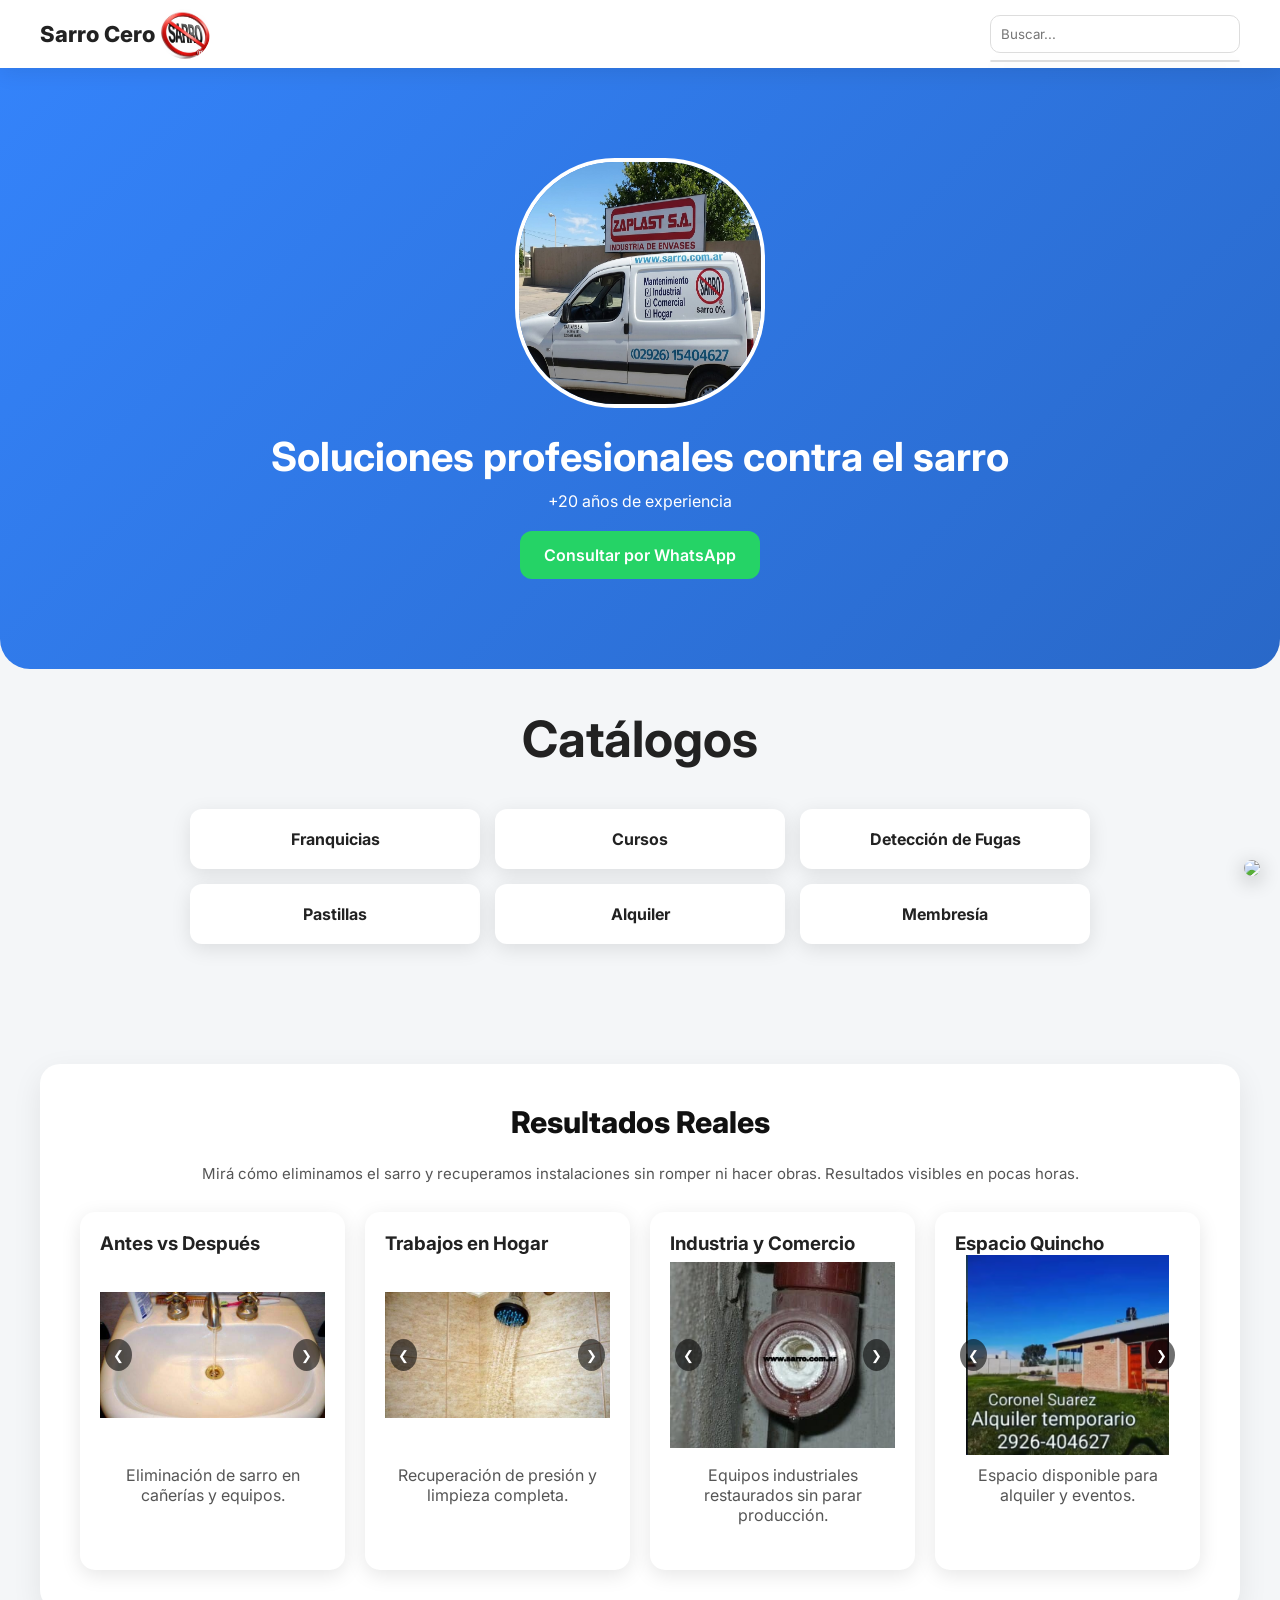
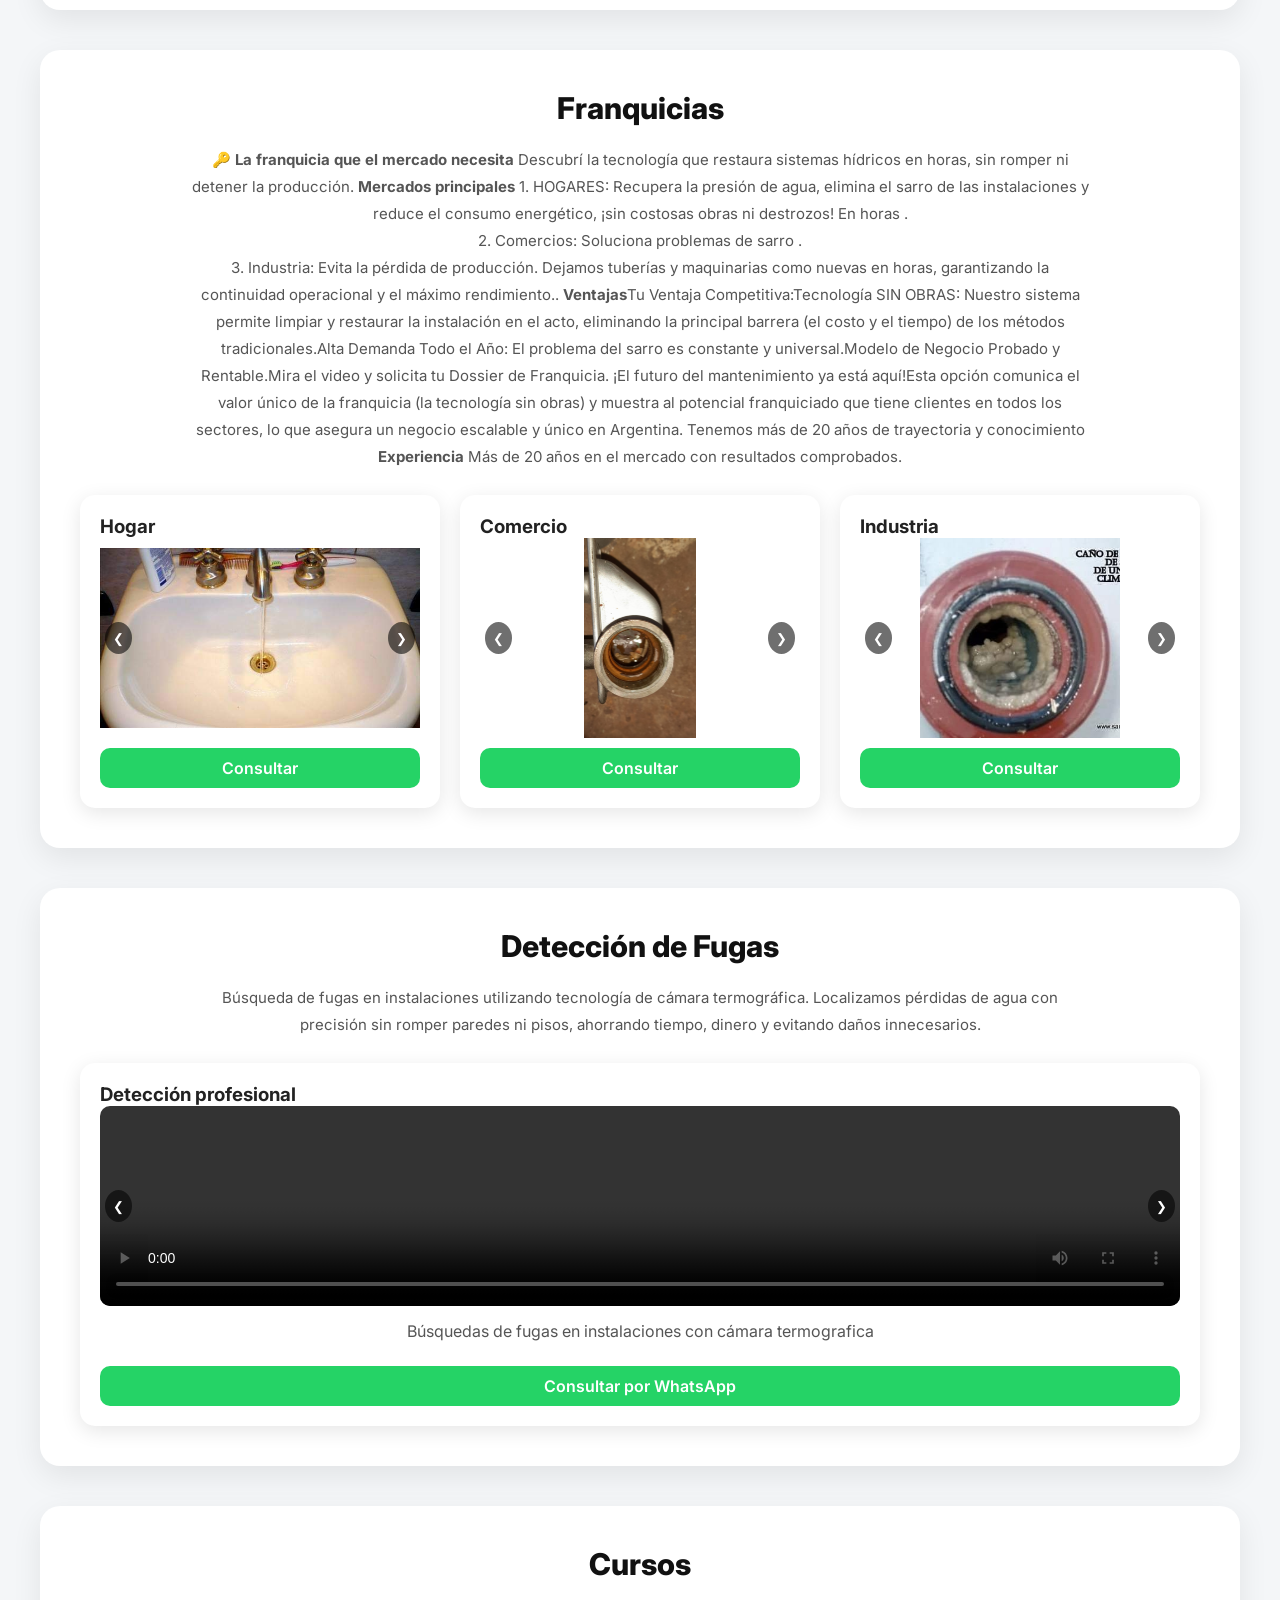
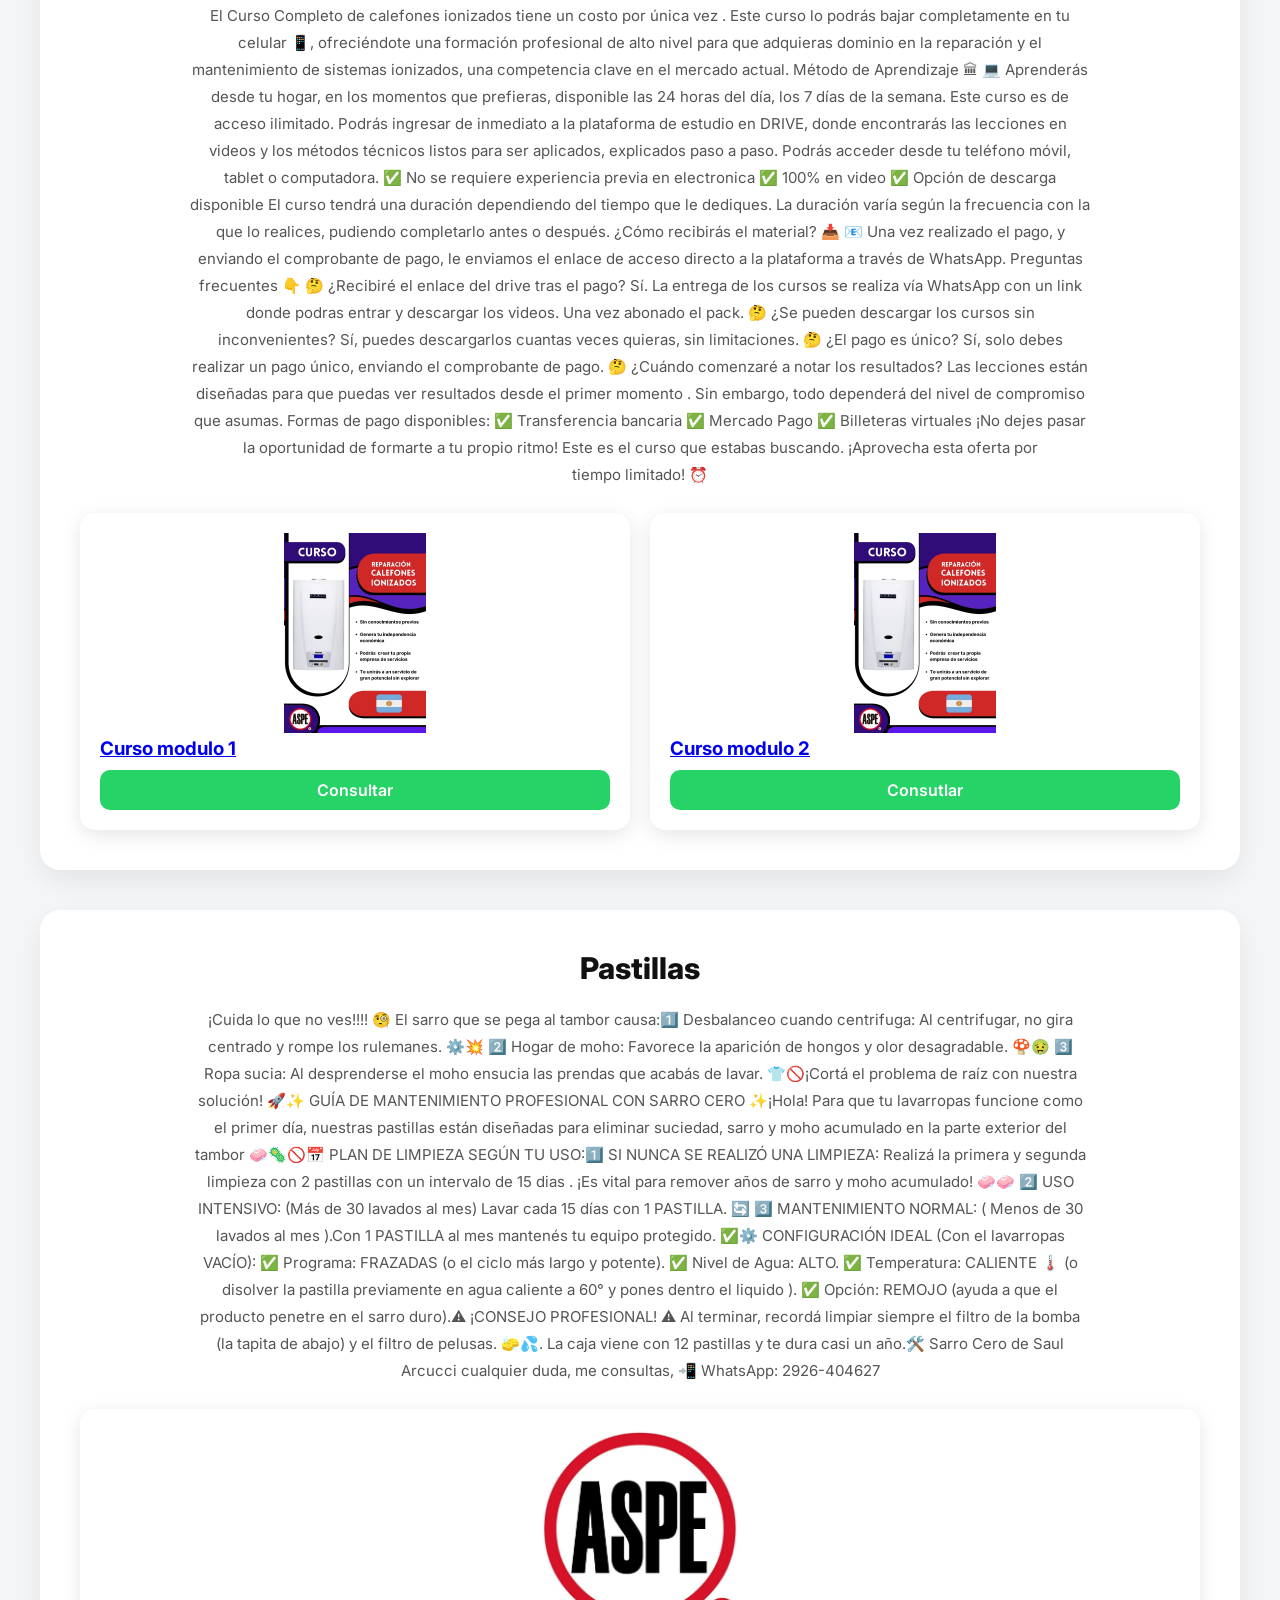
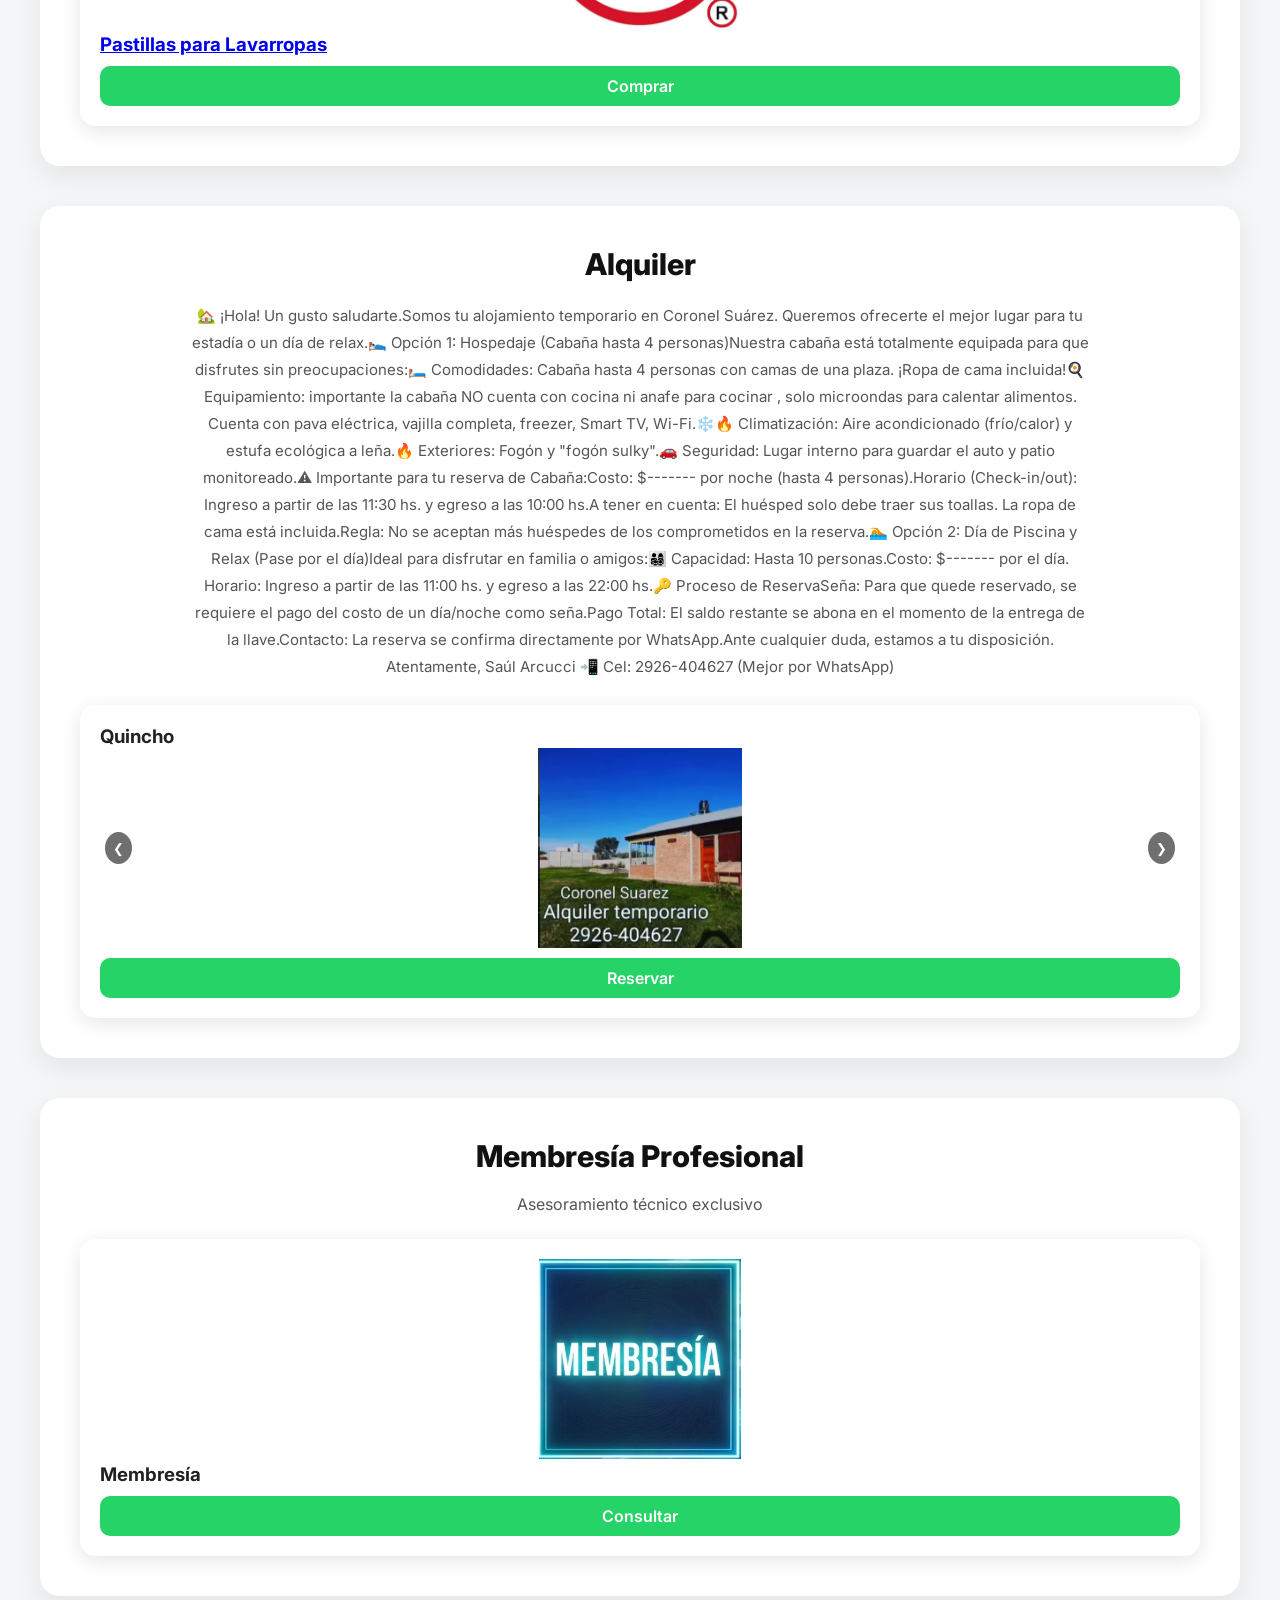
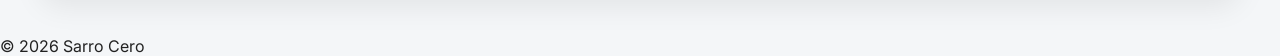
==== index.html @ bcf2b2e7 "Update index.html" ====
<!DOCTYPE html>
<html lang="es">
<head>
    <link rel="icon" href="saul.png">
<meta charset="UTF-8">
<meta name="viewport" content="width=device-width, initial-scale=1.0">

<title>Sarro Cero | Eliminación de Sarro, Franquicias y Soluciones Profesionales</title>

<meta name="description" content="Eliminación de sarro en agua, sarro cero, sarro 0%, servicios profesionales, cursos, franquicias y productos. Más de 20 años de experiencia en soluciones contra sarro en Argentina.">
<meta name="keywords" content="sarro, eliminar sarro, agua dura, antisarro, tratamiento de agua, franquicia sarro, cursos sarro, Sarro Cero Argentina">
<meta name="author" content="Sarro Cero">

<!-- SEO LOCAL -->
<meta name="geo.region" content="AR">
<meta name="geo.placename" content="Argentina">

<!-- Open Graph (REDES) -->
<meta property="og:title" content="Sarro Cero - Soluciones contra el sarro">
<meta property="og:description" content="Servicios, productos y franquicias para eliminar el sarro de forma profesional.">
<meta property="og:image" content="logo.png">
<meta property="og:type" content="website">

<!-- Twitter -->
<meta name="twitter:card" content="summary_large_image">

<link rel="icon" href="logo.png">

<link href="https://fonts.googleapis.com/css2?family=Inter:wght@300;400;600;700;800&display=swap" rel="stylesheet">

<!-- SCHEMA (MUY IMPORTANTE) -->
<script type="application/ld+json">
{
"@context": "https://schema.org",
"@type": "LocalBusiness",
"name": "Sarro Cero",
"image": "logo.png",
"description": "Soluciones profesionales contra el sarro, servicios, productos y franquicias.",
"address": {
"@type": "PostalAddress",
"addressCountry": "AR"
},
"telephone": "+5492926404627"
}
</script>
<style>
*{box-sizing:border-box;margin:0;padding:0;font-family:'Inter',sans-serif;scroll-behavior:smooth;}
body{background:#f4f6f8;color:#222;}
html{scroll-padding-top:90px;}

/* HEADER */
.header{
background:#fff;
padding:15px 40px;
display:flex;
justify-content:space-between;
align-items:center;
box-shadow:0 5px 20px rgba(0,0,0,0.08);
position:sticky;
top:0;
z-index:1000;
}
.logo{font-size:22px;font-weight:800;}
.search-box input{
padding:10px;
border-radius:10px;
border:1px solid #ddd;
width:250px;
}
.sugerencias{
position:absolute;
top:45px;
left:0;
width:100%;
background:#fff;
border:1px solid #ddd;
border-radius:10px;
box-shadow:0 5px 20px rgba(0,0,0,0.1);
z-index:1000;
}

.sugerencias div{
padding:10px;
cursor:pointer;
border-bottom:1px solid #eee;
}

.sugerencias div:hover{
background:#f4f6f8;
}

/* HERO */
.hero{
background:linear-gradient(135deg,#3483fa,#2968c8);
padding:90px 20px;
text-align:center;
color:#fff;
border-radius:0 0 30px 30px;
}
.hero h1{font-size:40px;margin-bottom:10px;}
.cta{
margin-top:20px;
display:inline-block;
background:#25D366;
padding:14px 24px;
border-radius:12px;
color:#fff;
text-decoration:none;
font-weight:600;
transition:.3s;
}
.cta:hover{transform:scale(1.05);}

/* CATALOGOS */
.catalogos-home{
padding:40px;
text-align:center;
margin-bottom:80px;
}

.catalogos-grid{
display:grid;
grid-template-columns:repeat(3, 1fr);
gap:15px;
max-width:900px;
margin:auto;
} 

@media(max-width:768px){

.ejemplos-grid{
    grid-template-columns:1fr;
}

.catalogos-grid{
    grid-template-columns:repeat(3, 1fr); /* 🔥 SIEMPRE 3 */
    gap:8px;
    padding:10px;
}

.catalogo-card{
    padding:10px;
}

.catalogo-titulo{
    font-size:12px;
}

.hero h1{
    font-size:28px;
}

.search-box input{
    width:150px;
}
}

.catalogo{
    font-size:50px;
    font-weight:bold;
    margin-bottom: 40px;;
}
.catalogo-card{
position:relative;
background:#fff;
padding:20px;
border-radius:12px;
min-width:220px;
box-shadow:0 5px 20px rgba(0,0,0,0.1);
}
.catalogo-card{
cursor:pointer;
transition:.3s;
}



.catalogo-titulo{font-weight:700;}

.subcatalogo{
position:absolute;
top:100%;
left:0;
width:100%;
background:#fff;
border-radius:10px;
box-shadow:0 10px 30px rgba(0,0,0,0.2);
display:none;
flex-direction:column;
z-index:9999;
}

.catalogo-card:hover .subcatalogo{
opacity:1;
visibility:visible;
}


.subcatalogo a{
padding:10px;
text-decoration:none;
color:#333;
border-bottom:1px solid #eee;
}
.subcatalogo a:hover{background:#f4f6f8;}

/* SECCIONES */
.section{
max-width:1200px;
margin:40px auto;
padding:40px;
background:#fff;
border-radius:20px;
box-shadow:0 10px 30px rgba(0,0,0,0.08);
}

.section h2{text-align:center;margin-bottom:10px;}
.section p{text-align:center;margin-bottom:25px;color:#555;}

.grid{
display:grid;
grid-template-columns:repeat(auto-fit,minmax(250px,1fr));
gap:20px;
}

/* CARD */
.card{
background:#fff;
padding:20px;
border-radius:15px;
box-shadow:0 5px 20px rgba(0,0,0,0.1);
transition:.3s;
}
.card:hover{
transform:translateY(-8px);
box-shadow:0 20px 40px rgba(0,0,0,0.15);
}
.card img{
width:100%;
height:200px;
object-fit:contain;
}
.section h2{
    text-align:center;
    margin-bottom:20px;
    font-size:30px;
    font-weight:800;
    color:#111;
}
.description{
    font-size:15px;
    line-height:1.8;
    color:#444;
    text-align:justify;
    max-width:900px;
    margin:0 auto 25px auto;
}
.btn, .btn-whatsapp{
display:block;
margin-top:10px;
background:#25D366;
color:#fff;
text-align:center;
padding:10px;
border-radius:10px;
text-decoration:none;
font-weight:600;
transition:.3s;
}

.btn:hover, .btn-whatsapp:hover{
transform:scale(1.05);
background:#1ebe5d;
}

/* CARRUSEL */
.carousel-container{
    overflow: hidden;
    width: 100%;
}

.carousel{
    display: flex;
    transition: transform 0.4s ease;
}

.carousel img,
.carousel video{
    width: 100%;
    flex: 0 0 100%;
}


.card{
overflow:hidden; 
width:100%;

}

.carousel-box{position:relative;}

.arrow{
    position:absolute;
    top:50%;
    transform:translateY(-50%);
    background:#00000090;
    color:#fff;
    border:none;
    padding:8px;
    border-radius:50%;
    cursor:pointer;
    z-index:10; 
}

.left{left:5px;}
.right{right:5px;}

/* EJEMPLOS */
.ejemplos-grid{
display:grid;
grid-template-columns:1fr 1fr;
gap:30px;
}

/* FLOAT */
.float{
position:fixed;
bottom:20px;
right:20px;
z-index:999;
}
.float img{
width:60px;
border-radius:50%;
box-shadow:0 5px 20px rgba(0,0,0,.3);
}

/* RESPONSIVE */
@media(max-width:768px){
.ejemplos-grid{grid-template-columns:1fr;}
.catalogos-grid{flex-direction:column;align-items:center;}
.hero h1{font-size:28px;}
.search-box input{width:150px;}
}
.carousel video{
min-width:100%;
height:200px;
object-fit:cover;
border-radius:10px;
}
</style>
</head>

<body>

<header class="header">
<div class="logo">Sarro Cero</div>
<img src="saul.png" alt="logo principal" style="width:50px;height:50px;border-radius:50%; position:absolute; margin-left:120px;">
<div class="search-box" style="position:relative;">
<input type="text" placeholder="Buscar..." onkeyup="buscar(); sugerencias()" id="buscador">
<div id="sugerencias" class="sugerencias"></div>
</div>
</header>

<section class="hero">
    <img src="fotologo.jpeg" alt="Sarro Cero Logo" style="width:250px;
    height:250px; margin-bottom:20px; border-radius:40%;border:4px solid #fff;">
<h1>Soluciones profesionales contra el sarro</h1>
<p>+20 años de experiencia</p>
<a class="cta" href="https://wa.me/5492926404627">Consultar por WhatsApp</a>
</section>

<!-- CATALOGOS -->
<section class="catalogos-home">
<h2 class="catalogo">Catálogos</h2>

<div class="catalogos-grid">

<div class="catalogo-card">
<div class="catalogo-titulo">Franquicias</div>
<div class="subcatalogo">
<a href="#franquicia">Hogar</a>
<a href="#franquicia">Comercio</a>
<a href="#franquicia">Industria</a>
</div>
</div>

<div class="catalogo-card">
<div class="catalogo-titulo">Cursos</div>
<div class="subcatalogo">
<a href="#cursos">Nivel 1</a>
<a href="#cursos">Nivel 2</a>
</div>
</div>

<div class="catalogo-card">
<div class="catalogo-titulo">Detección de Fugas</div>
<div class="subcatalogo">
<a href="#deteccion">Detección</a>
</div>
</div>

<div class="catalogo-card">
<div class="catalogo-titulo">Pastillas</div>
<div class="subcatalogo">
<a href="#pastillas">Pastilla para lavarropa</a>
</div>
</div>

<div class="catalogo-card">
<div class="catalogo-titulo">Alquiler</div>
<div class="subcatalogo">
<a href="#alquiler">Quincho</a>
</div>
</div>

<div class="catalogo-card">
<div class="catalogo-titulo">Membresía</div>
<div class="subcatalogo">
<a href="#membresia">Membresía</a>
</div>
</div>

</div>
</section>

<!-- EJEMPLOS -->
<!-- EJEMPLOS -->
<section class="section">
<h2>Resultados Reales</h2>
<p class="description">
Mirá cómo eliminamos el sarro y recuperamos instalaciones sin romper ni hacer obras.
Resultados visibles en pocas horas.
</p>

<div class="grid">

<!-- ANTES Y DESPUES -->
<div class="card">
<h3>Antes vs Después</h3>

<div class="carousel-box">
<button class="arrow left" onclick="move('ej1',-1)">❮</button>

<div class="carousel-container">
<div class="carousel" id="ej1">

<img src="franquicia1.jpeg">
<img src="franquicia2.jpeg">
<img src="franquicia3.jpeg">

</div>
</div>

<button class="arrow right" onclick="move('ej1',1)">❯</button>
</div>

<p style="margin-top:10px; text-align:center;">
Eliminación de sarro en cañerías y equipos.
</p>
</div>

<!-- TRABAJOS EN HOGAR -->
<div class="card">
<h3>Trabajos en Hogar</h3>

<div class="carousel-box">
<button class="arrow left" onclick="move('ej2',-1)">❮</button>

<div class="carousel-container">
<div class="carousel" id="ej2">

<img src="franquicia4.jpeg">
<img src="franquicia5.jpeg">
<img src="franquicia6.jpeg">

</div>
</div>

<button class="arrow right" onclick="move('ej2',1)">❯</button>
</div>

<p style="margin-top:10px; text-align:center;">
Recuperación de presión y limpieza completa.
</p>
</div>

<!-- INDUSTRIA / COMERCIO -->
<div class="card">
<h3>Industria y Comercio</h3>

<div class="carousel-box">
<button class="arrow left" onclick="move('ej3',-1)">❮</button>

<div class="carousel-container">
<div class="carousel" id="ej3">

<img src="franquiciai3.jpeg">
<img src="franquiciai5.jpeg">
<img src="franquiciai7.jpeg">

</div>
</div>

<button class="arrow right" onclick="move('ej3',1)">❯</button>
</div>

<p style="margin-top:10px; text-align:center;">
Equipos industriales restaurados sin parar producción.
</p>
</div>

<!-- QUINCHO -->
<div class="card">
<h3>Espacio Quincho</h3>

<div class="carousel-box">
<button class="arrow left" onclick="move('ej4',-1)">❮</button>

<div class="carousel-container">
<div class="carousel" id="ej4">

<img src="quincho.png">
<img src="quincho2.jpeg">
<img src="quincho3.jpeg">
<img src="quincho4.jpeg">
<img src="quincho5.jpeg">
</div>
</div>

<button class="arrow right" onclick="move('ej4',1)">❯</button>
</div>

<p style="margin-top:10px; text-align:center;">
Espacio disponible para alquiler y eventos.
</p>
</div>

</div>
</section>


<!-- FRANQUICIAS -->
<section id="franquicia" class="section">
<h2>Franquicias</h2>
<p class="description">

<strong>🔑 La franquicia que el mercado necesita</strong>
Descubrí la tecnología que restaura sistemas hídricos en horas, sin romper ni detener la producción.

<strong>Mercados principales</strong>
1. HOGARES: Recupera la presión de agua, elimina el sarro de las instalaciones y reduce el consumo energético, ¡sin costosas obras ni destrozos! En horas .<br>
2. Comercios: Soluciona problemas de sarro .<br>
3. Industria: Evita la pérdida de producción. Dejamos tuberías y maquinarias como nuevas en horas, garantizando la continuidad operacional y el máximo rendimiento..

<strong>Ventajas</strong>
​Tu Ventaja Competitiva:
​Tecnología SIN OBRAS: Nuestro sistema permite limpiar y restaurar la instalación en el acto, eliminando la principal barrera (el costo y el tiempo) de los métodos tradicionales.
​Alta Demanda Todo el Año: El problema del sarro es constante y universal.
​Modelo de Negocio Probado y Rentable.
​Mira el video y solicita tu Dossier de Franquicia. ¡El futuro del mantenimiento ya está aquí!
​Esta opción comunica el valor único de la franquicia (la tecnología sin obras) y muestra al potencial franquiciado que tiene clientes en todos los sectores, lo que asegura un negocio escalable y único en Argentina. Tenemos más de 20 años de trayectoria y conocimiento

<strong>Experiencia</strong>
Más de 20 años en el mercado con resultados comprobados.

</p>
<div class="grid">

<div class="card">
<h3>Hogar</h3>
<div class="carousel-box">
<button class="arrow left" onclick="move('fh',-1)">❮</button>
<div class="carousel-container">
<div class="carousel" id="fh">
<img src="franquicia1.jpeg">
<img src="franquicia2.jpeg">
<img src="franquicia3.jpeg">
<img src="franquicia4.jpeg">
<img src="franquicia5.jpeg">
<img src="franquicia6.jpeg">
<img src="franquicia7.jpeg">
<img src="franquicia8.jpeg">
<img src="franquicia9.jpeg">
</div>
</div>
<button class="arrow right" onclick="move('fh',1)">❯</button>
</div>
<a class="btn" href="https://wa.me/5492926404627">Consultar</a>
</div>

<div class="card">
<h3>Comercio</h3>
<div class="carousel-box">
<button class="arrow left" onclick="move('fc',-1)">❮</button>
<div class="carousel-container">
<div class="carousel" id="fc">
<img src="franquiciac1.jpeg">
<img src="franquiciac2.jpeg">
<img src="franquiciac3.jpeg">
<img src="franquiciac4.jpeg">
<img src="franquiciac5.jpeg">
<img src="franquiciac6.jpeg">
<img src="franquiciac7.jpeg">
<img src="franquiciac8.jpeg">
<img src="franquiciac9.jpeg">
</div>
</div>
<button class="arrow right" onclick="move('fc',1)">❯</button>
</div>
<a class="btn" href="https://wa.me/5492926404627">Consultar</a>
</div>

<div class="card">
<h3>Industria</h3>
<div class="carousel-box">
<button class="arrow left" onclick="move('fi',-1)">❮</button>
<div class="carousel-container">
<div class="carousel" id="fi">
<img src="franquiciai1.jpeg">
<img src="franquiciai2.jpeg">
<img src="franquiciai3.jpeg">
<img src="franquiciai4.jpeg">
<img src="franquiciai5.jpeg">
<img src="franquiciai6.jpeg">
<img src="franquiciai7.jpeg">
<img src="franquiciai8.jpeg">
<img src="franquiciai9.jpeg">
<img src="franquiciai10.jpeg">
<img src="franquiciai11.jpeg">
<img src="franquiciai12.jpeg">

</div>
</div>
<button class="arrow right" onclick="move('fi',1)">❯</button>
</div>
<a class="btn" href="https://wa.me/5492926404627">Consultar</a>
</div>

</div>
</section>

<!-- DETECCION DE FUGAS -->
<section id="deteccion" class="section">
<h2>Detección de Fugas</h2>

<p class="description">
Búsqueda de fugas en instalaciones utilizando tecnología de cámara termográfica.
Localizamos pérdidas de agua con precisión sin romper paredes ni pisos, ahorrando tiempo, dinero y evitando daños innecesarios.
</p>

<div class="grid">

<div class="card">
<h3>Detección profesional</h3>

<div class="carousel-box">
<button class="arrow left" onclick="move('fd',-1)">❮</button>

<div class="carousel-container">
<div class="carousel" id="fd">

<video controls>
<source src="fuga1.mp4" type="video/mp4">
</video>

<video controls>
<source src="videodetecciondefugas.mp4" type="video/mp4">
</video>

</div>
</div>

<button class="arrow right" onclick="move('fd',1)">❯</button>
</div>

<p style="margin-top:15px; text-align:center;">
Búsquedas de fugas en instalaciones con cámara termografica
</p>

<a class="btn-whatsapp" href="https://wa.me/5492926404627" target="_blank">
Consultar por WhatsApp
</a>

</div>

</div>
</section>

<!-- CURSOS -->
<section id="cursos" class="section">
<h2>Cursos</h2>
<p class="description">
El Curso Completo de calefones ionizados tiene un costo por única vez . 
Este curso lo podrás bajar completamente en tu celular 📱, ofreciéndote una formación profesional de alto nivel para que adquieras dominio en la reparación y el mantenimiento de sistemas ionizados, una competencia clave en el mercado actual.

Método de Aprendizaje 🏛
💻 Aprenderás desde tu hogar, en los momentos que prefieras, disponible las 24 horas del día, los 7 días de la semana. Este curso es de acceso ilimitado. Podrás ingresar de inmediato a la plataforma de estudio en DRIVE, donde encontrarás las lecciones en videos y los métodos técnicos listos para ser aplicados, explicados paso a paso. Podrás acceder desde tu teléfono móvil, tablet o computadora.

✅ No se requiere experiencia previa en electronica 
✅ 100% en video
✅ Opción de descarga disponible
El curso tendrá una duración dependiendo del tiempo que le dediques. La duración varía según la frecuencia con la que lo realices, pudiendo completarlo antes o después.

¿Cómo recibirás el material? 📥
📧 Una vez realizado el pago, y enviando el comprobante de pago, le enviamos el enlace de acceso directo a la plataforma a través de WhatsApp.

Preguntas frecuentes 👇
🤔 ¿Recibiré el enlace del drive tras el pago? Sí. La entrega de los cursos se realiza vía WhatsApp con un link donde podras entrar y descargar los videos. Una vez abonado el pack. 

🤔 ¿Se pueden descargar los cursos sin inconvenientes? Sí, puedes descargarlos cuantas veces quieras, sin limitaciones.

🤔 ¿El pago es único? Sí, solo debes realizar un pago único, enviando el comprobante de pago.

🤔 ¿Cuándo comenzaré a notar los resultados? Las lecciones están diseñadas para que puedas ver resultados desde el  primer momento . Sin embargo, todo dependerá del nivel de compromiso que asumas.

Formas de pago disponibles:
✅ Transferencia bancaria
✅ Mercado Pago
✅ Billeteras virtuales

¡No dejes pasar la oportunidad de formarte a tu propio ritmo! Este es el curso que estabas buscando. ¡Aprovecha esta oferta por tiempo limitado! ⏰
</p>
<div class="grid">
<div class="card">
    <a href="curso1.html" target="_self">
  <img src="Curso.jpeg">
  <h3>Curso modulo 1</h3>
    </a>

  <a class="btn-whatsapp" href="https://wa.me/5492926404627" target="_blank">
   Consultar
  </a>
</div>
<div class="card">
    <a href="Curso2.html" target="_self">
  <img src="Curso.jpeg">
  <h3>Curso modulo 2</h3>
    </a>
  <a class="btn-whatsapp" href="https://wa.me/5492926404627" target="_blank">
    Consutlar
  </a>
</div>
</div>
</section>

<!-- PRODUCTOS -->
 
<section id="pastillas" class="section">
    
<h2>Pastillas</h2>
<p class="description">​¡Cuida lo que no ves!!!! 🧐 El sarro que se pega al tambor causa:
​1️⃣ Desbalanceo cuando centrifuga: Al centrifugar, no gira centrado y rompe los rulemanes. ⚙️💥
2️⃣ Hogar de moho: Favorece la aparición de hongos y olor desagradable. 🍄🤢
3️⃣ Ropa sucia: Al desprenderse el moho  ensucia las prendas que acabás de lavar. 👕🚫
​¡Cortá el problema de raíz con nuestra solución! 🚀
​✨ GUÍA DE MANTENIMIENTO PROFESIONAL CON SARRO CERO ✨
​¡Hola! Para que tu lavarropas funcione como el primer día, nuestras pastillas están diseñadas para eliminar suciedad, sarro y moho acumulado en la parte exterior del tambor 🧼🦠🚫
​📅 PLAN DE LIMPIEZA SEGÚN TU USO:
​1️⃣ SI NUNCA SE REALIZÓ UNA LIMPIEZA: Realizá la primera y segunda  limpieza con 2 pastillas con un intervalo de 15 dias . ¡Es vital para remover años de sarro y moho acumulado! 🧼🧼
2️⃣ USO INTENSIVO: (Más de 30 lavados al mes) Lavar cada 15 días con 1 PASTILLA. 🔄
3️⃣ MANTENIMIENTO NORMAL: ( Menos de 30 lavados al mes ).Con 1 PASTILLA al mes mantenés tu equipo protegido. ✅
​⚙️ CONFIGURACIÓN IDEAL (Con el lavarropas VACÍO):
✅ Programa: FRAZADAS (o el ciclo más largo y potente).
✅ Nivel de Agua: ALTO.
✅ Temperatura: CALIENTE 🌡️ (o disolver la pastilla previamente en agua caliente a 60° y pones dentro el liquido ).
✅ Opción: REMOJO (ayuda a que el producto penetre en el sarro duro).
​⚠️ ¡CONSEJO PROFESIONAL! ⚠️
Al terminar, recordá limpiar siempre el filtro de la bomba (la tapita de abajo) y el filtro de pelusas. 🧽💦.
La caja viene con 12 pastillas y te dura casi un año.
​🛠️ Sarro Cero de Saul Arcucci cualquier duda,  me consultas,  
📲 WhatsApp: 2926-404627</p>
<div class="grid">

<div class="card">
        <a href="pastilla1.html" target="_self">
<img src="pastillas.jpeg">
<h3>Pastillas para Lavarropas</h3>
</a>
<a class="btn" href="https://wa.me/5492926404627">Comprar</a>
</div>
</div>
</section>

<!-- ALQUILER -->
<section id="alquiler" class="section">
<h2>Alquiler</h2>
<p class="description">​🏡 ¡Hola! Un gusto saludarte.
​Somos  tu alojamiento temporario en Coronel Suárez. Queremos ofrecerte el mejor lugar para tu estadía o un día de relax.
​🛌 Opción 1: Hospedaje (Cabaña hasta 4 personas)
​Nuestra cabaña está totalmente equipada para que disfrutes sin preocupaciones:
​🛏️ Comodidades: Cabaña hasta 4 personas con camas de una plaza. ¡Ropa de cama incluida!
​🍳 Equipamiento: importante la cabaña NO  cuenta con cocina ni anafe para cocinar , solo microondas para calentar alimentos.  Cuenta con pava eléctrica, vajilla completa, freezer, Smart TV, Wi-Fi.
​❄️🔥 Climatización: Aire acondicionado (frío/calor) y estufa ecológica a leña.
​🔥 Exteriores: Fogón y "fogón sulky".
​🚗 Seguridad: Lugar interno para guardar el auto y patio monitoreado.
​⚠️ Importante para tu reserva de Cabaña:
​Costo: $------- por noche (hasta 4 personas).
​Horario (Check-in/out): Ingreso a partir de las 11:30 hs. y egreso a las 10:00 hs.
​A tener en cuenta: El huésped solo debe traer sus toallas. La ropa de cama está incluida.
​Regla: No se aceptan más huéspedes de los comprometidos en la reserva.
​🏊 Opción 2: Día de Piscina y Relax (Pase por el día)
​Ideal para disfrutar en familia o amigos:
​👨‍👩‍👧‍👦 Capacidad: Hasta 10 personas.
​Costo: $------- por el día.
​Horario: Ingreso a partir de las 11:00 hs. y egreso a las 22:00 hs.
​🔑 Proceso de Reserva
​Seña: Para que quede reservado, se requiere el pago del costo de un día/noche como seña.
​Pago Total: El saldo restante se abona en el momento de la entrega de la llave.
​Contacto: La reserva se confirma directamente por WhatsApp.
​Ante cualquier duda, estamos a tu disposición.
​Atentamente, Saúl Arcucci
📲 Cel: 2926-404627 (Mejor por WhatsApp)</p>
<div class="grid">
<div class="card">
<h3>Quincho</h3>
<div class="carousel-box">
<button class="arrow left" onclick="move('alq',-1)">❮</button>
<div class="carousel-container">
<div class="carousel" id="alq">
<img src="quincho.png">
<img src="quincho2.jpeg">
<img src="quincho3.jpeg">
<img src="quincho4.jpeg">
<img src="quincho5.jpeg">
<img src="quincho6.jpeg">
<video controls src="quinchovideo.cur.mp4" type="video/mp4"></video>
</div>
</div>
<button class="arrow right" onclick="move('alq',1)">❯</button>
</div>
<a class="btn" href="https://wa.me/5492926404627">Reservar</a>
</div>
</div>
</section>

<!-- MEMBRESIA -->
<section id="membresia" class="section">
<h2>Membresía Profesional</h2>
<p>Asesoramiento técnico exclusivo</p>
<div class="grid">
<div class="card">
<img src="membresia.png">
<h3>Membresía</h3>
<a class="btn" href="https://wa.me/5492926404627">Consultar</a>
</div>
</div>
</section>

<footer>
<p>© 2026 Sarro Cero</p>
</footer>

<a class="float" href="https://wa.me/5492926404627">
<img src="https://upload.wikimedia.org/wikipedia/commons/6/6b/WhatsApp.svg">
</a>

<script>
  let sliders = {};

function move(id, dir){
    const c = document.getElementById(id);
    if(!c) return;

    const items = c.querySelectorAll("img, video");
    const total = items.length;

    if(!sliders[id]) sliders[id] = 0;

    // 🔥 actualizar índice correctamente
    sliders[id] = sliders[id] + dir;

    // 🔥 limitar bien
    if(sliders[id] < 0) sliders[id] = 0;
    if(sliders[id] > total - 1) sliders[id] = total - 1;

    const container = c.parentElement;
    const width = container.offsetWidth;

    c.style.transform = `translateX(-${sliders[id] * width}px)`;
}

window.addEventListener("resize", () => {
    for (let id in sliders) {
        move(id, 0);
    }
});

function buscar(){ let input=document.querySelector("input").value.toLowerCase(); let cards=document.querySelectorAll(".card"); cards.forEach(card=>{ card.style.display=card.innerText.toLowerCase().includes(input)?"block":"none"; }); };


const listaSugerencias = [
{texto:"franquicias hogar", link:"#franquicia"},
{texto:"franquicias comercio", link:"#franquicia"},
{texto:"franquicias industria", link:"#franquicia"},
{texto:"curso modulo 1", link:"#cursos"},
{texto:"curso modulo 2", link:"#cursos"},
{texto:"pastillas lavarropas", link:"#pastillas"},
{texto:"detección de fugas", link:"#deteccion"},
{texto:"quincho alquiler", link:"#alquiler"},
{texto:"membresía", link:"#membresia"}
];

function sugerencias(){
let input = document.getElementById("buscador").value.toLowerCase();
let contenedor = document.getElementById("sugerencias");

contenedor.innerHTML = "";

if(input.length === 0) return;

listaSugerencias.forEach(item => {
if(item.texto.includes(input)){
let div = document.createElement("div");
div.innerText = item.texto;

div.onclick = () => {
document.getElementById("buscador").value = item.texto;
contenedor.innerHTML = "";

// 🔥 SCROLL AUTOMÁTICO
document.querySelector(item.link).scrollIntoView({
behavior:"smooth"
});

};

contenedor.appendChild(div);
}
});
}

document.querySelectorAll(".catalogo-card").forEach(card=>{
    card.addEventListener("click", (e)=>{

        // cerrar todos
        document.querySelectorAll(".subcatalogo").forEach(s=>{
            s.style.display = "none";
        });

        // abrir el actual
        const sub = card.querySelector(".subcatalogo");
        if(sub){
            sub.style.display = "flex";
        }

        e.stopPropagation();
    });
});


document.addEventListener("click", ()=>{
    document.querySelectorAll(".subcatalogo").forEach(s=>{
        s.style.display = "none";
    });
});
</script>

</body>
</html>
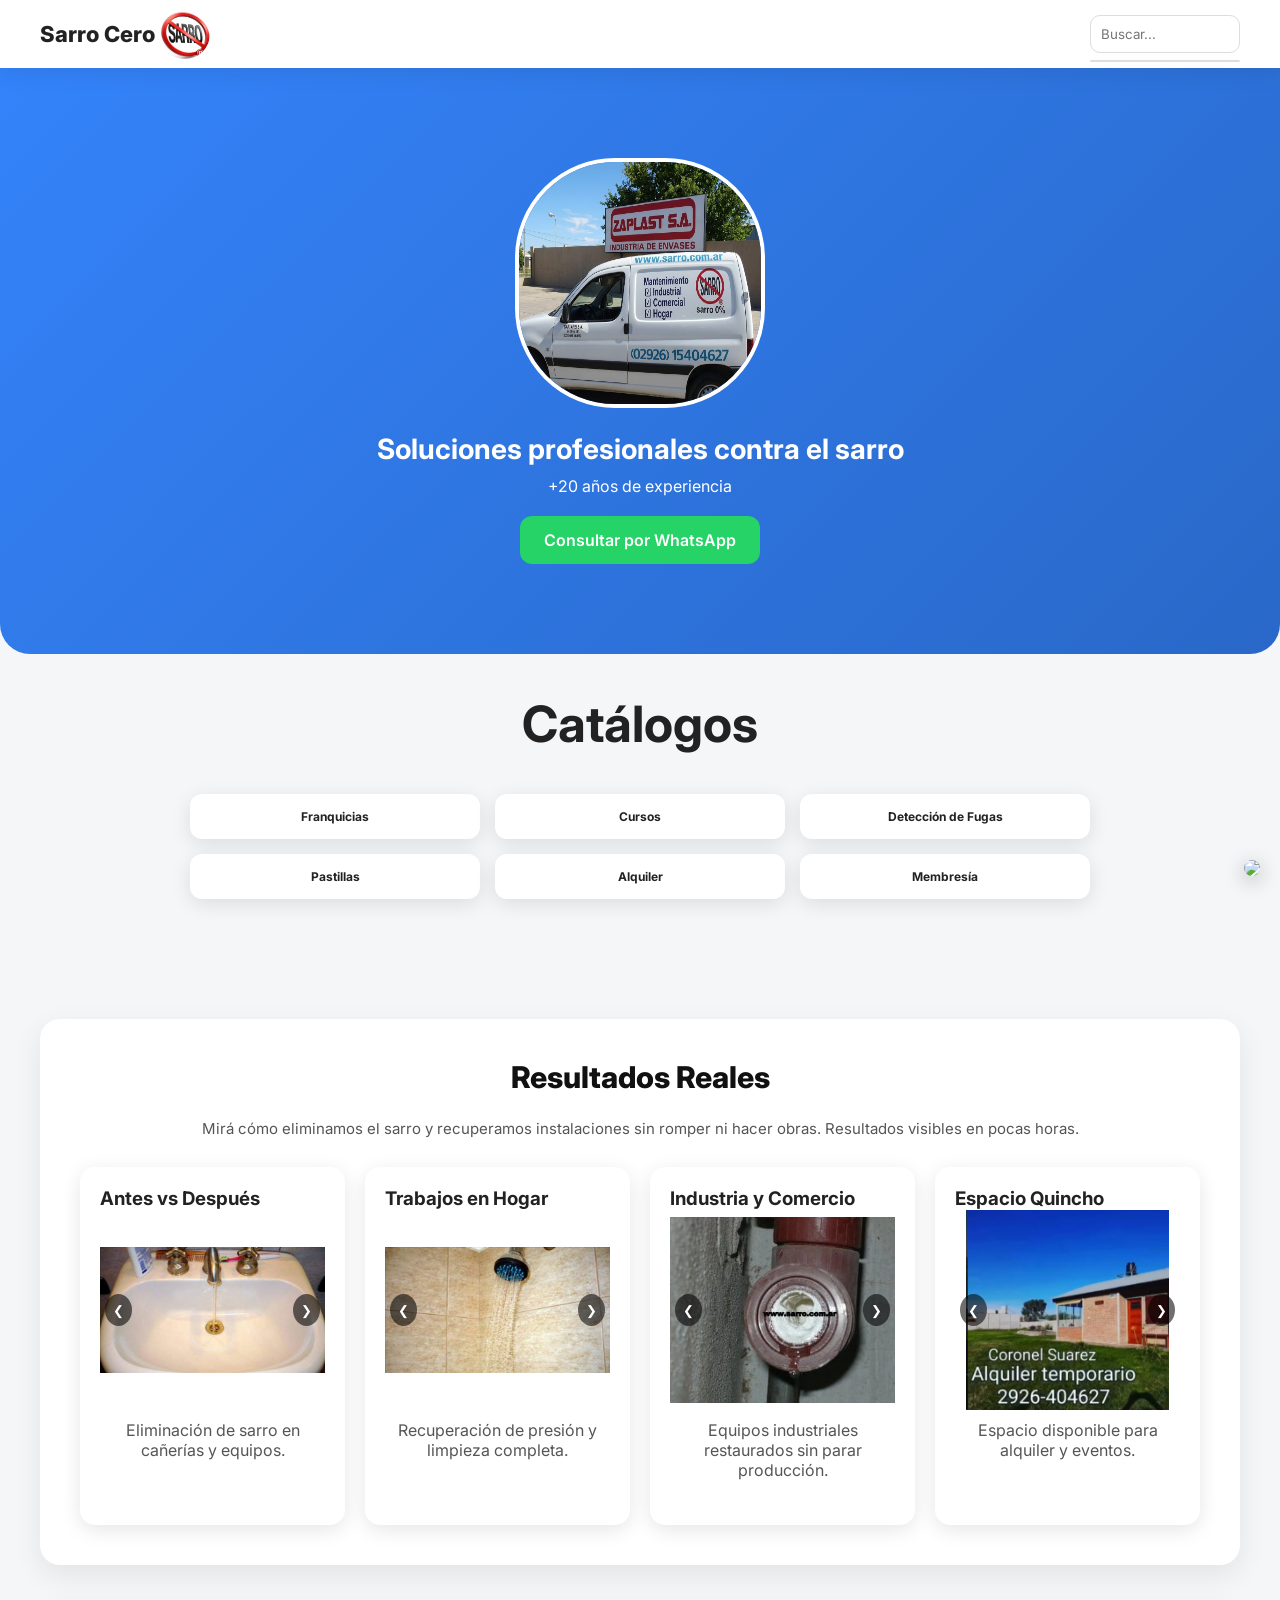
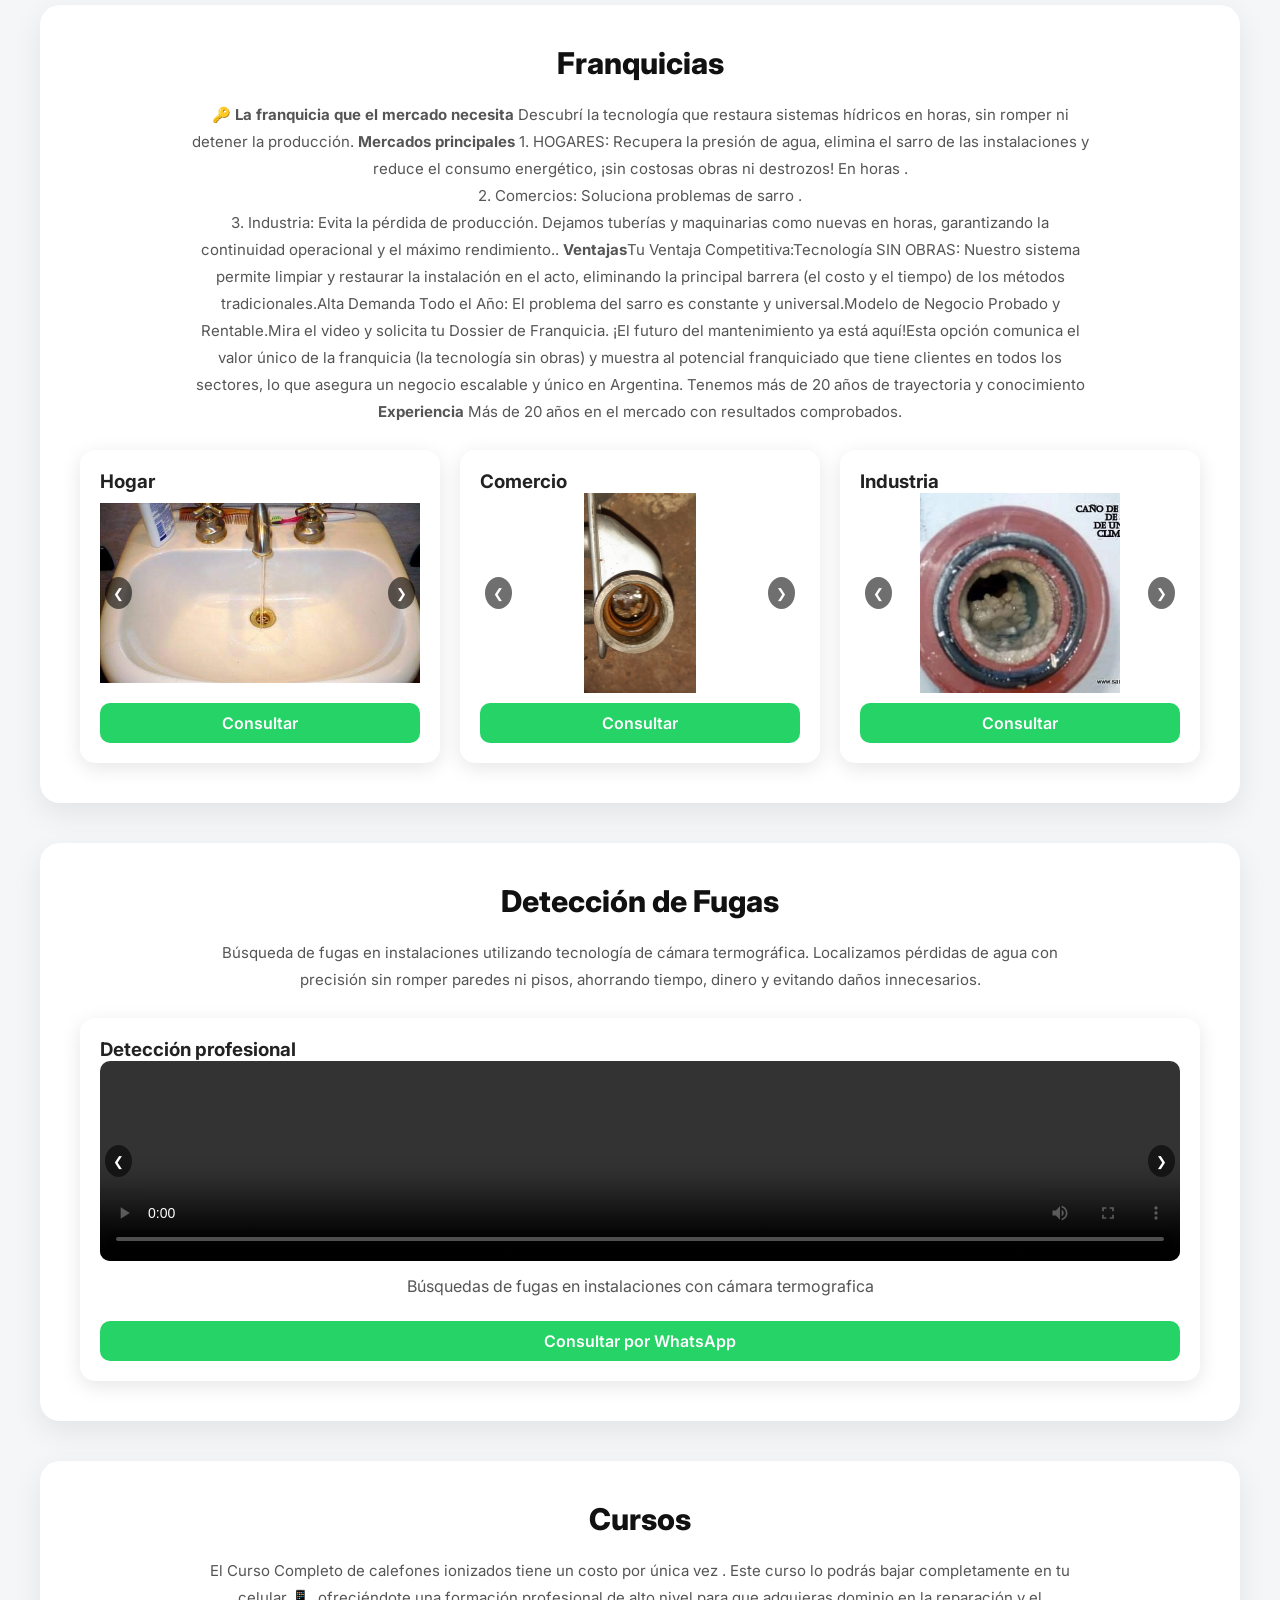
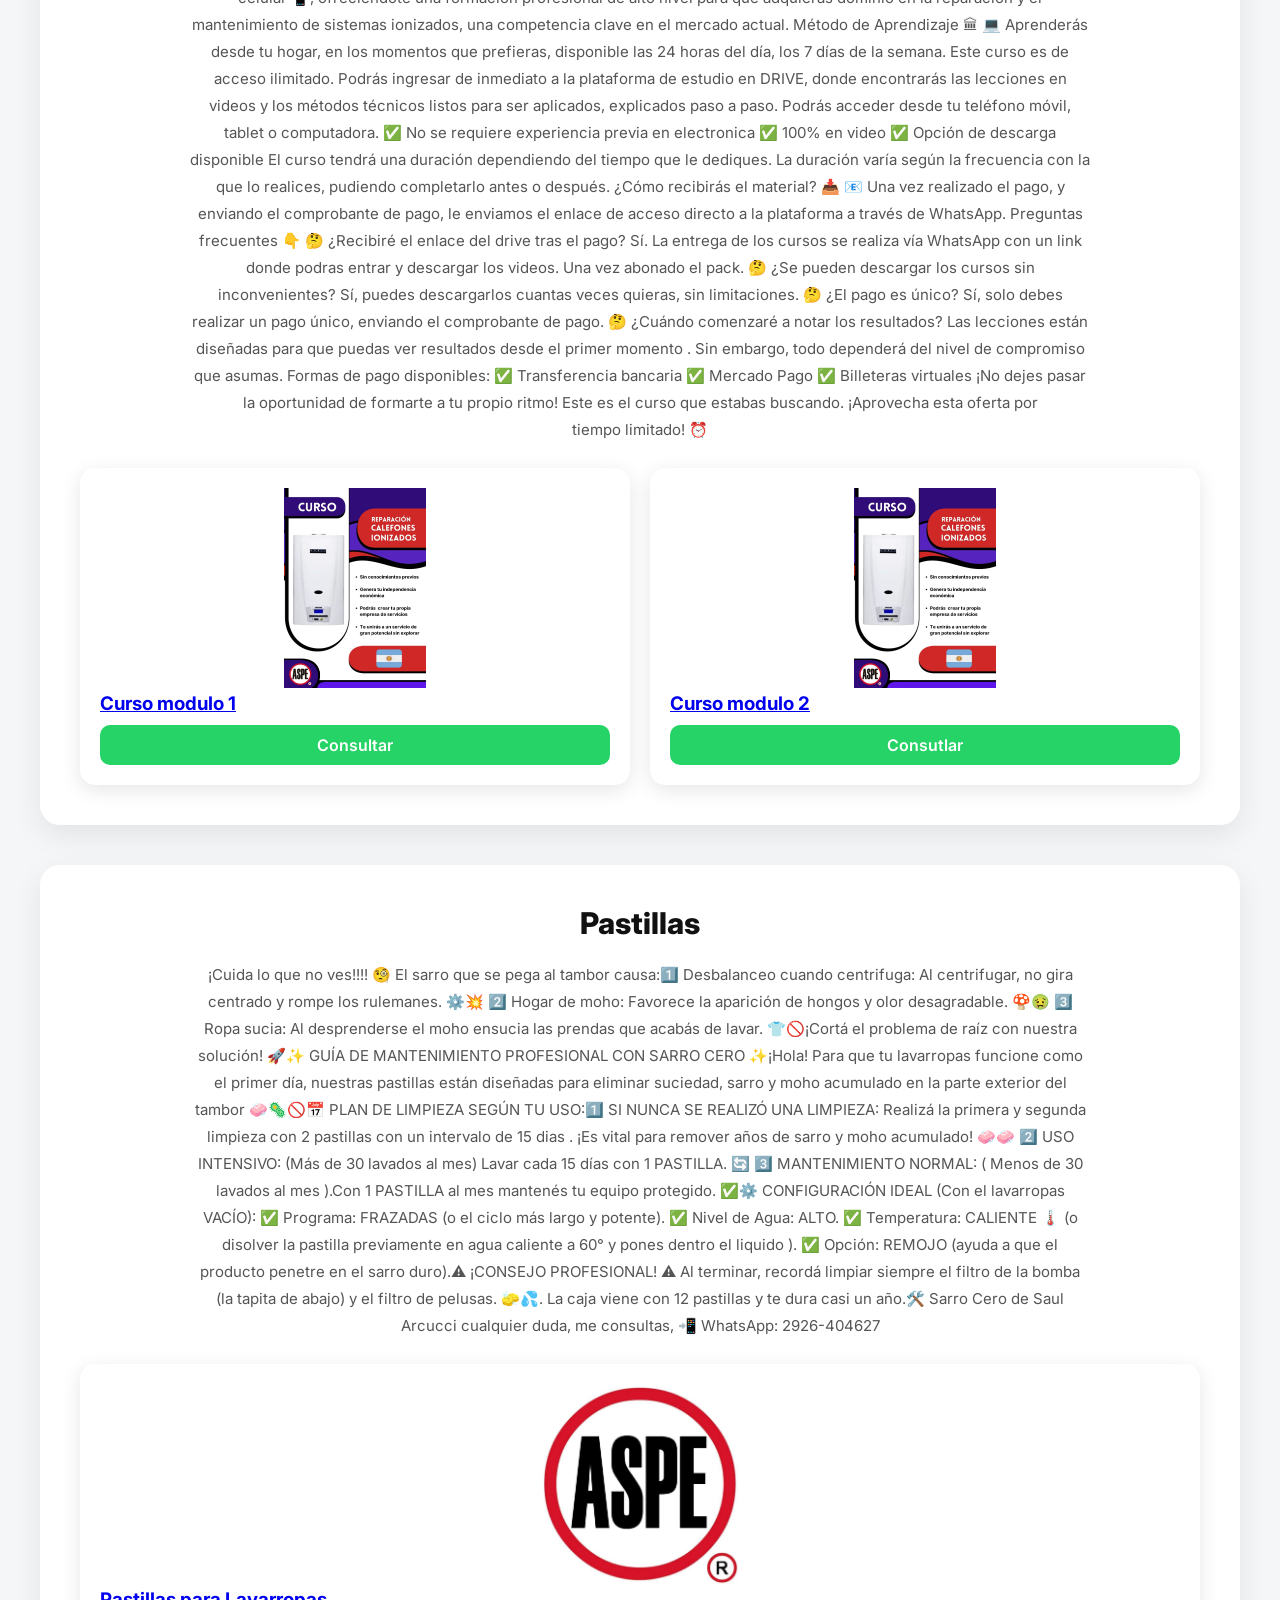
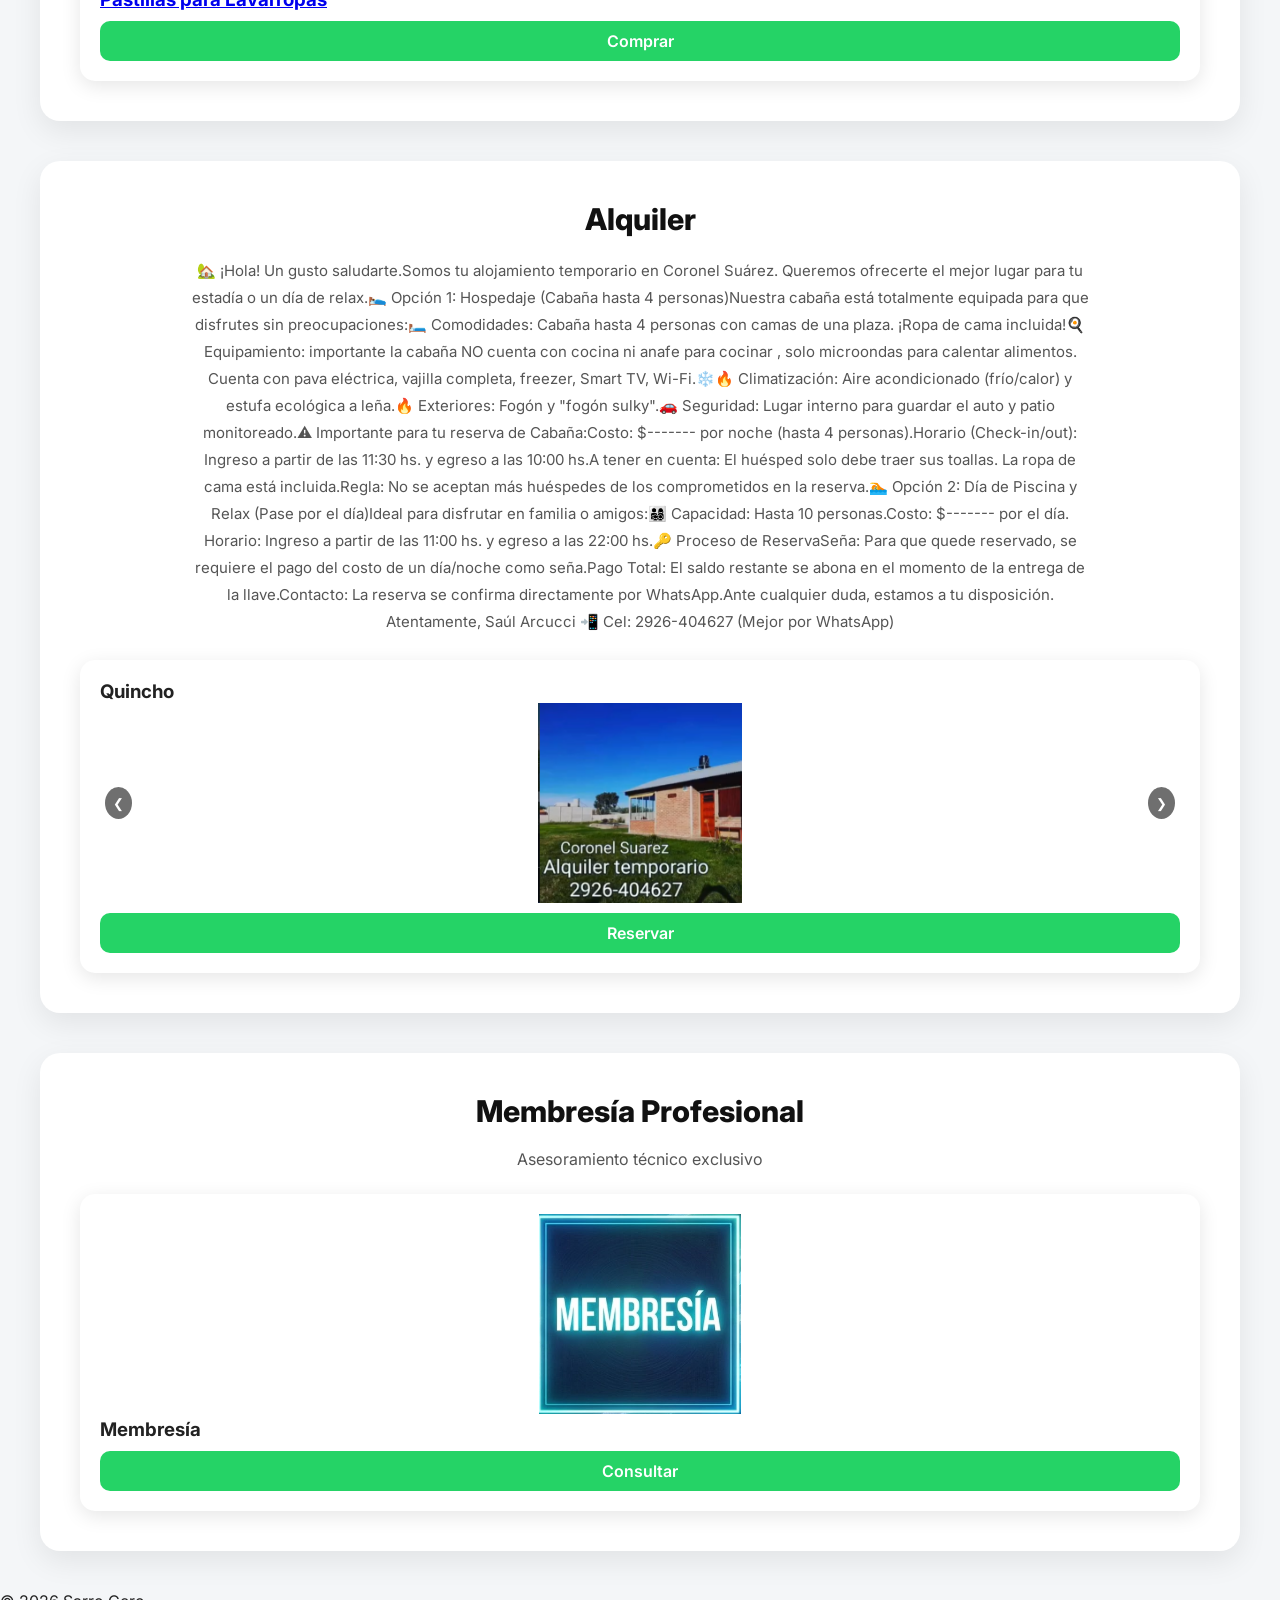
==== commit 50b335cd: "Update index.html" ====
--- a/index.html
+++ b/index.html
@@ -132,12 +132,33 @@
     grid-template-columns:1fr;
 }
 
+.catalogos-home{
+    padding:20px 10px;
+}
+
 .catalogos-grid{
-    grid-template-columns:repeat(3, 1fr); /* 🔥 SIEMPRE 3 */
-    gap:8px;
-    padding:10px;
-}
-
+    grid-template-columns:repeat(3,1fr);
+    gap:6px;
+    padding:5px;
+}
+
+.catalogo-card{
+    padding:8px;
+}
+
+.catalogo-titulo{
+    font-size:11px;
+}
+
+.hero h1{
+    font-size:28px;
+}
+
+.search-box input{
+    width:150px;
+}
+
+}
 .catalogo-card{
     padding:10px;
 }
@@ -153,7 +174,7 @@
 .search-box input{
     width:150px;
 }
-}
+
 
 .catalogo{
     font-size:50px;
@@ -163,10 +184,11 @@
 .catalogo-card{
 position:relative;
 background:#fff;
-padding:20px;
+padding:15px;
 border-radius:12px;
-min-width:220px;
 box-shadow:0 5px 20px rgba(0,0,0,0.1);
+width:100%;
+min-width:0; 
 }
 .catalogo-card{
 cursor:pointer;
@@ -190,12 +212,6 @@
 z-index:9999;
 }
 
-.catalogo-card:hover .subcatalogo{
-opacity:1;
-visibility:visible;
-}
-
-
 .subcatalogo a{
 padding:10px;
 text-decoration:none;
@@ -335,13 +351,6 @@
 box-shadow:0 5px 20px rgba(0,0,0,.3);
 }
 
-/* RESPONSIVE */
-@media(max-width:768px){
-.ejemplos-grid{grid-template-columns:1fr;}
-.catalogos-grid{flex-direction:column;align-items:center;}
-.hero h1{font-size:28px;}
-.search-box input{width:150px;}
-}
 .carousel video{
 min-width:100%;
 height:200px;
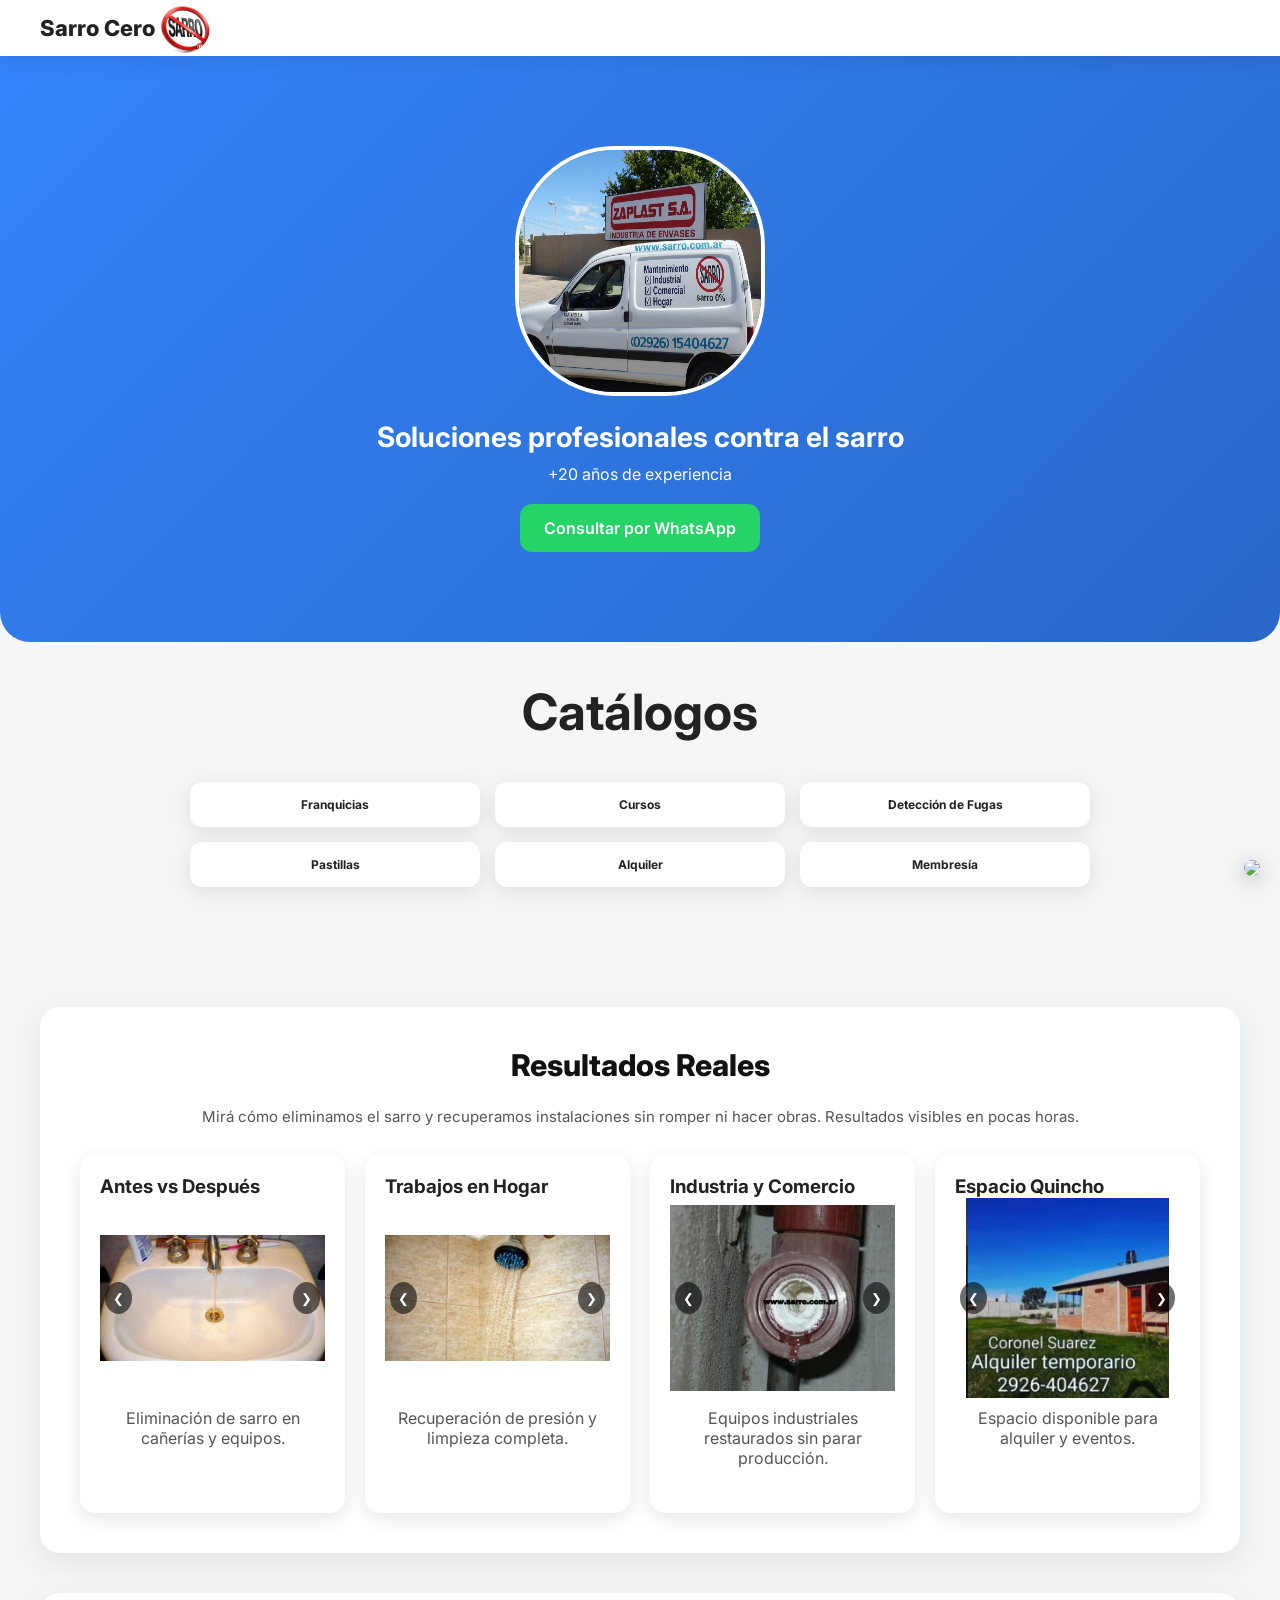
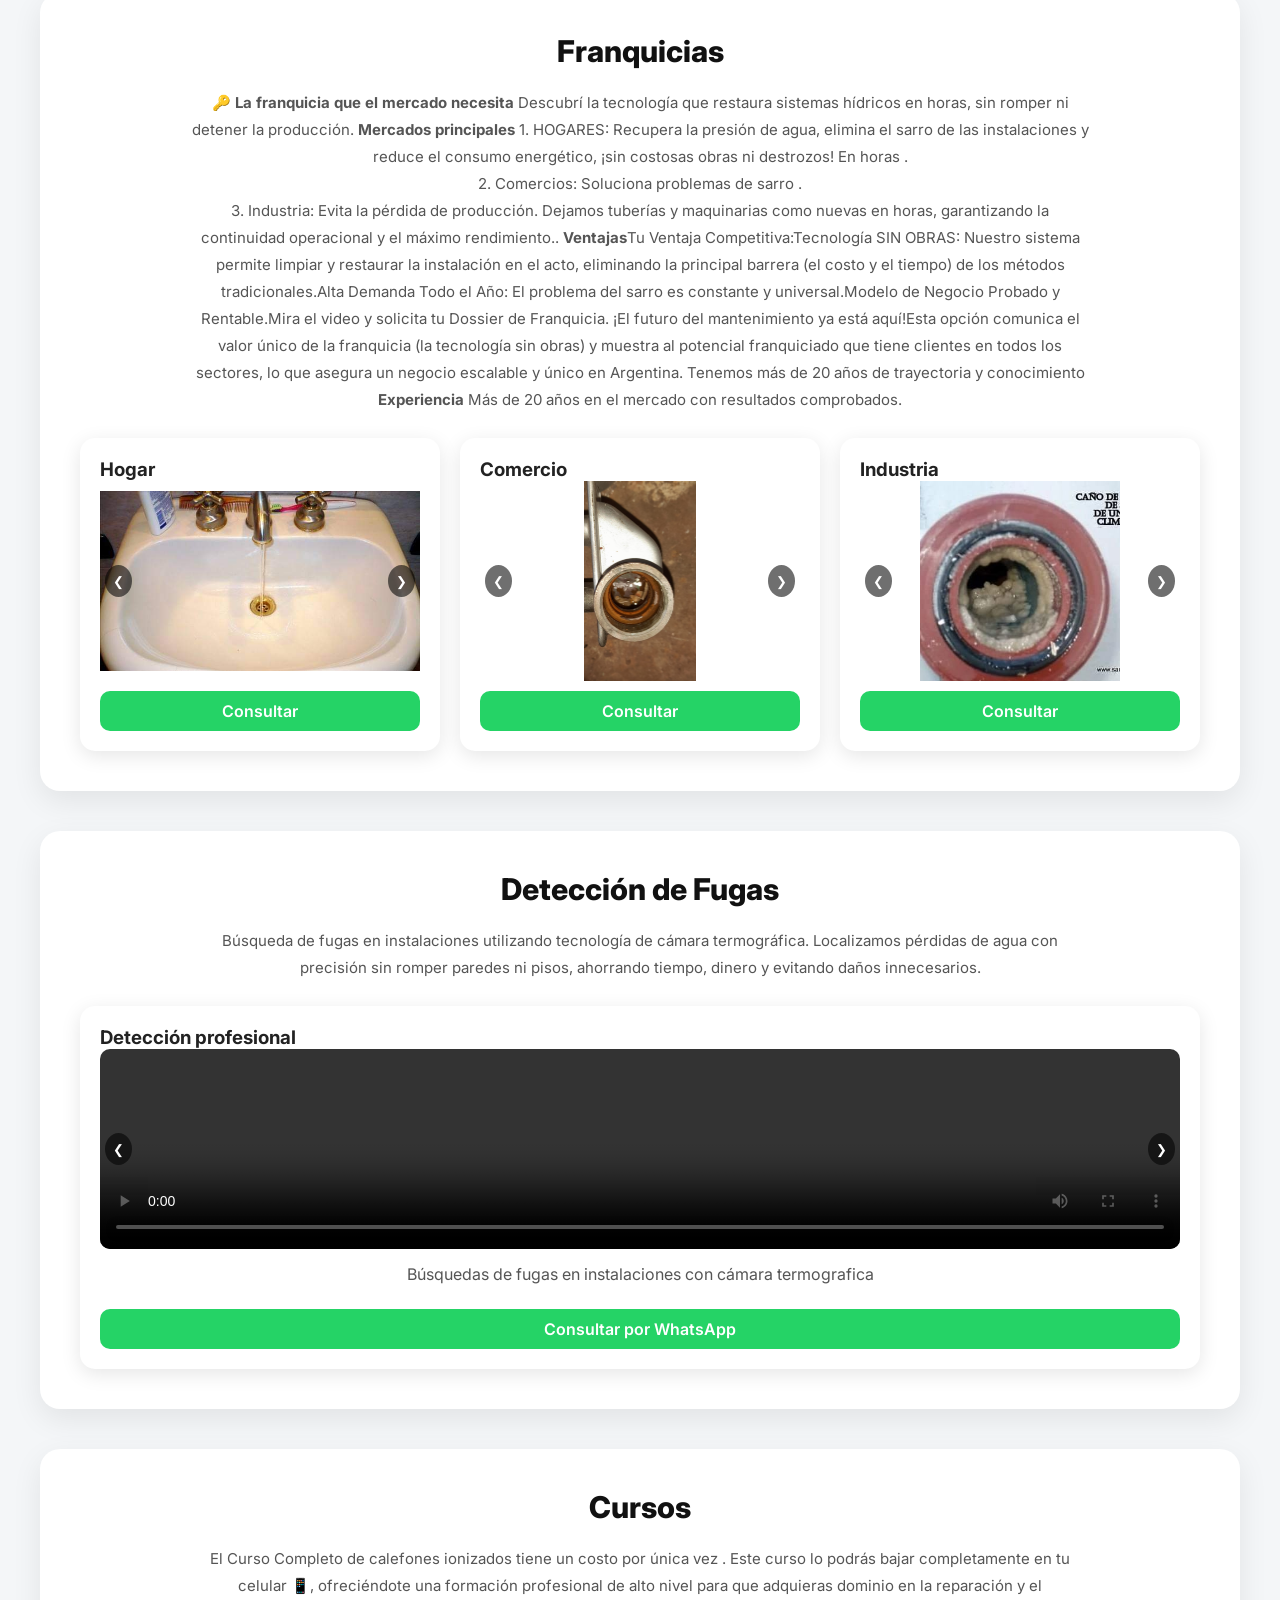
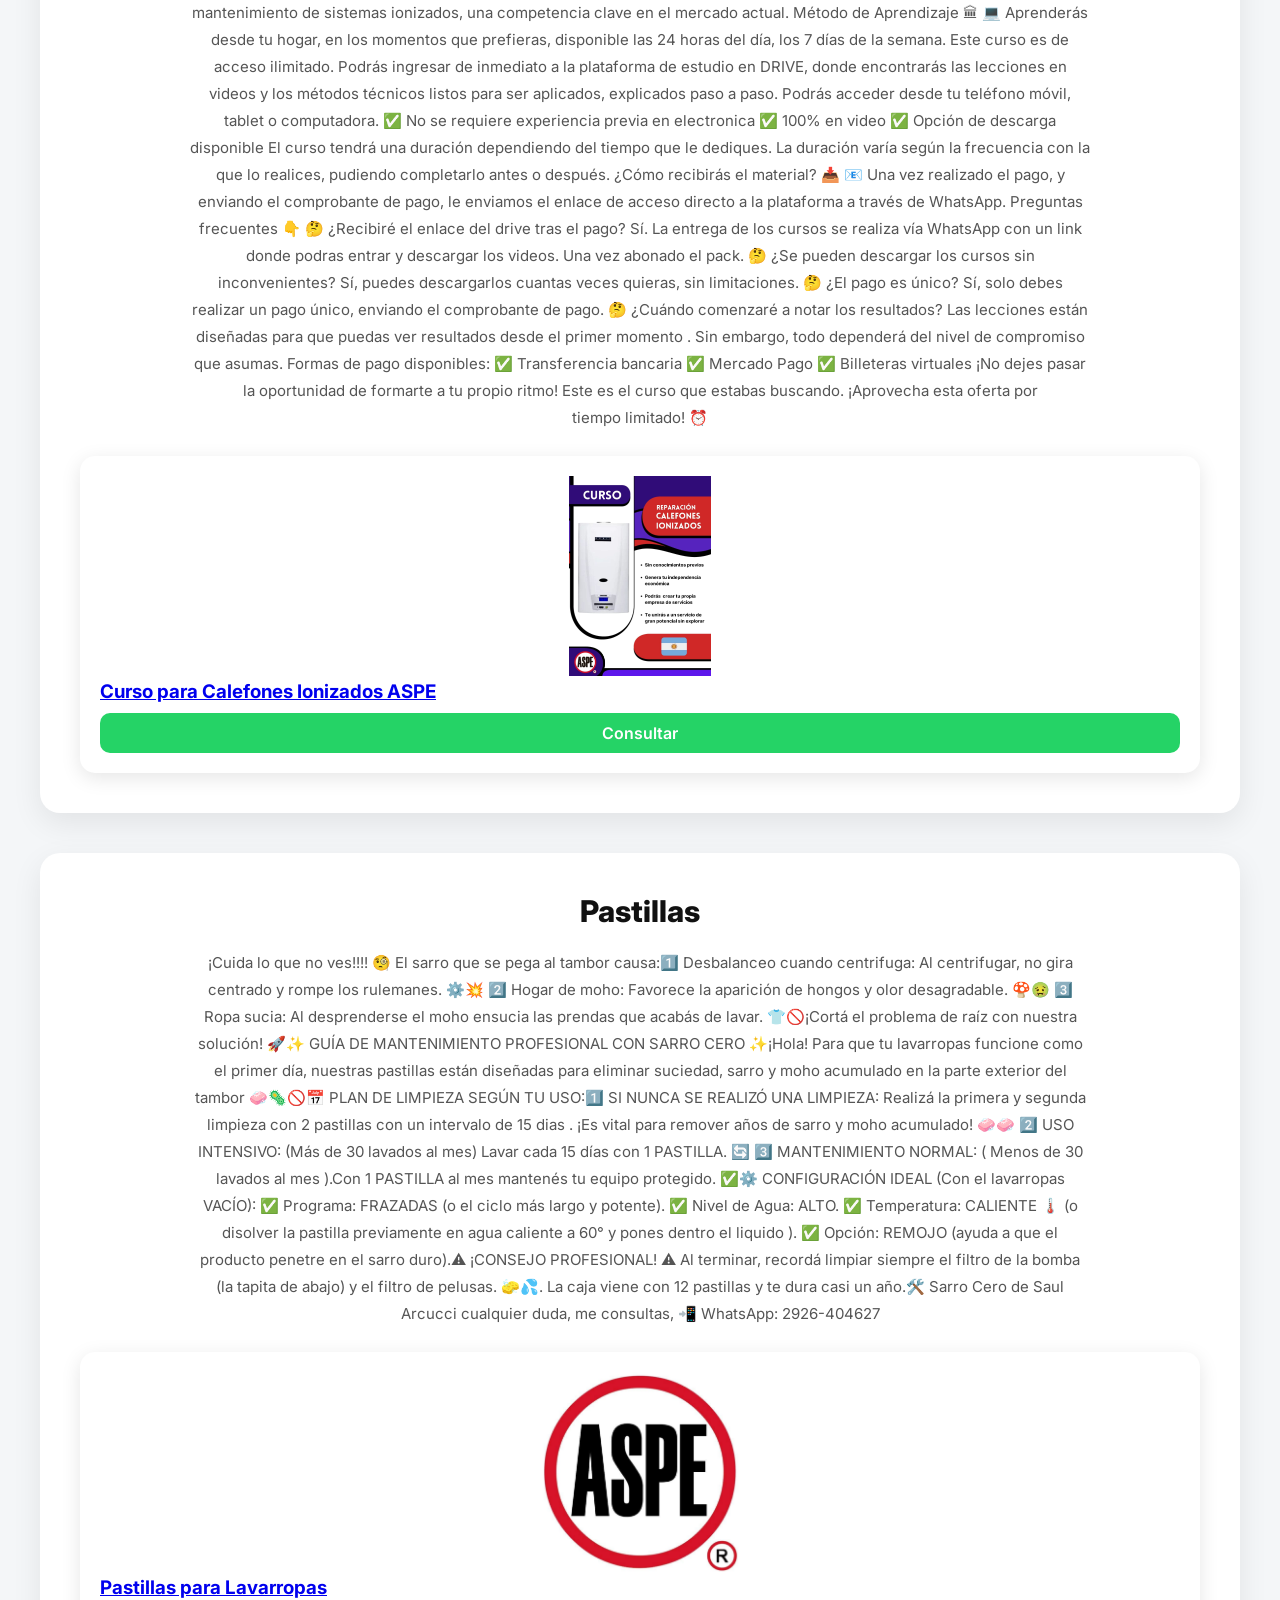
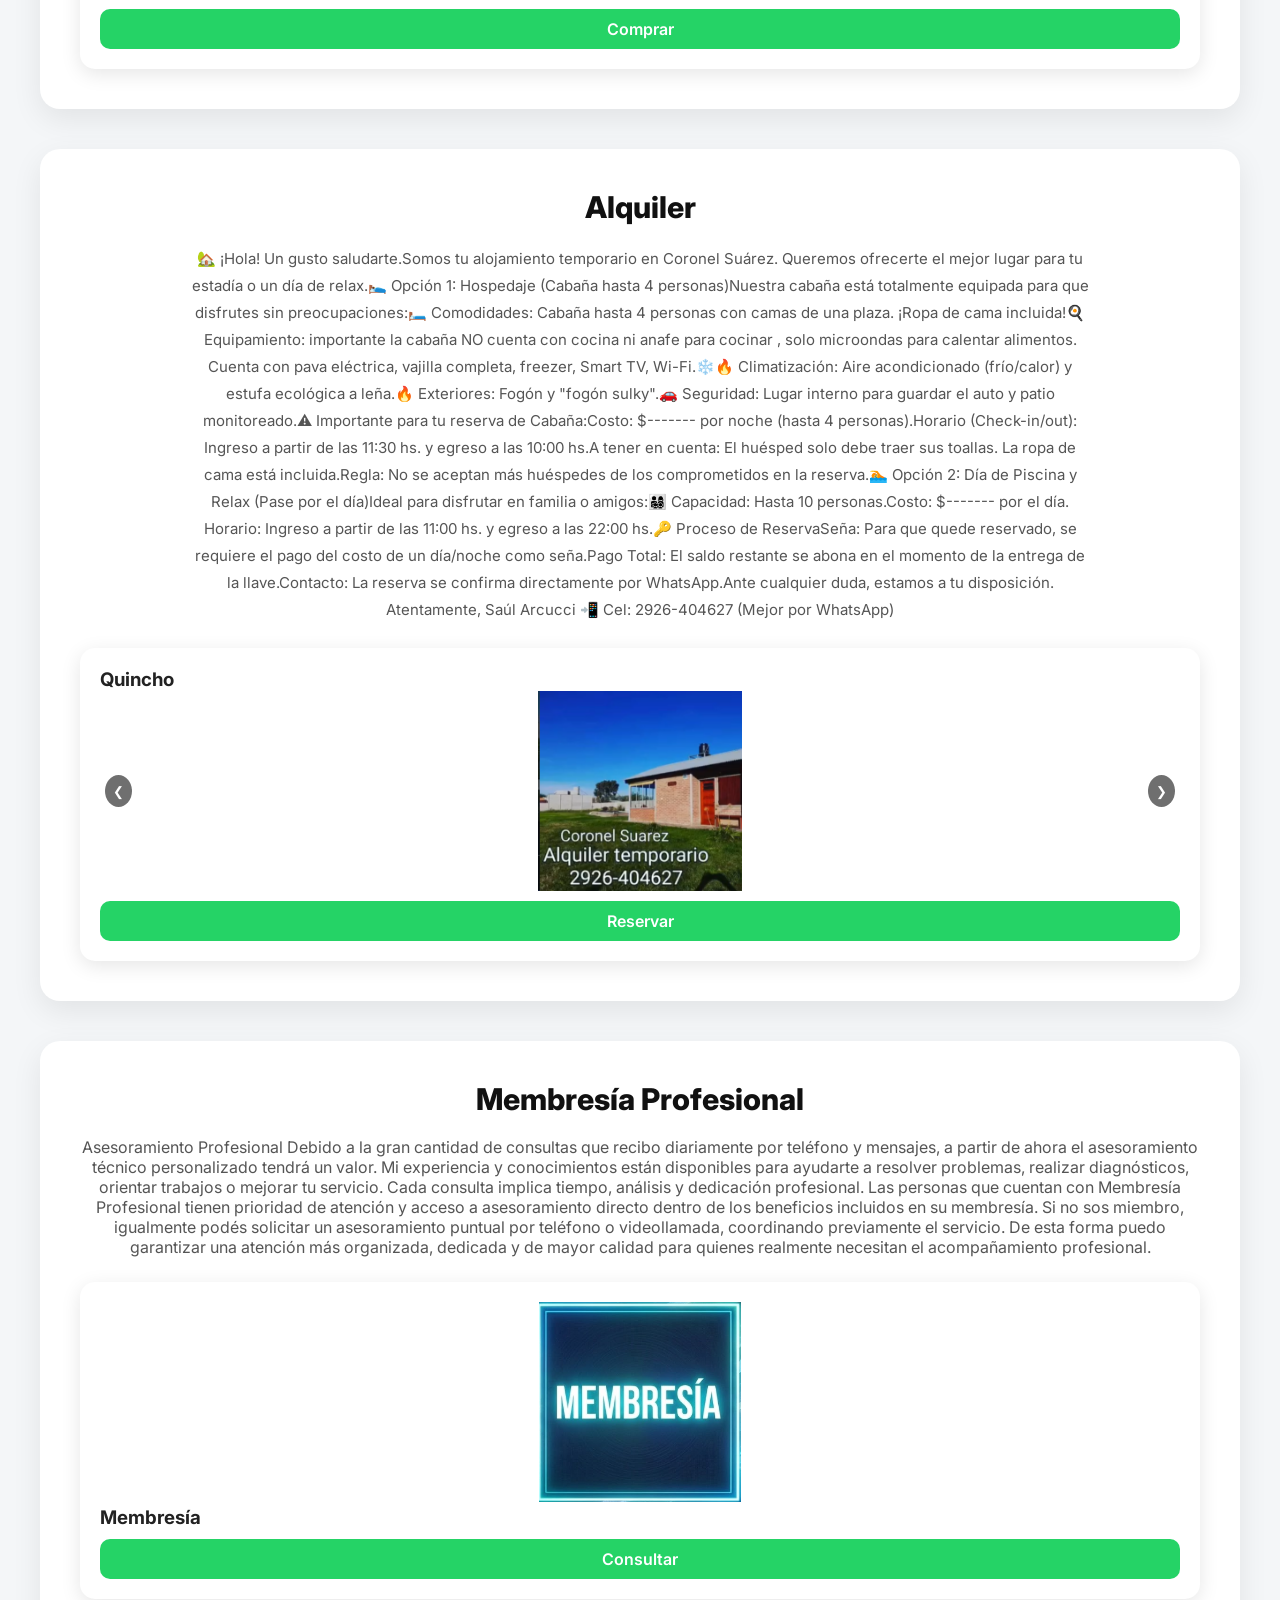
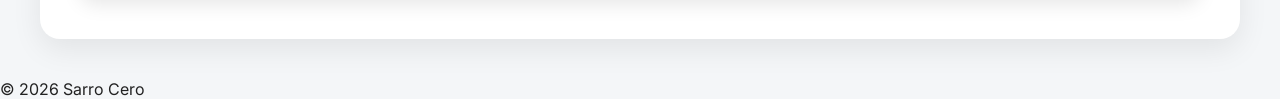
==== commit 5574a172: "Update index.html" ====
--- a/index.html
+++ b/index.html
@@ -366,8 +366,6 @@
 <div class="logo">Sarro Cero</div>
 <img src="saul.png" alt="logo principal" style="width:50px;height:50px;border-radius:50%; position:absolute; margin-left:120px;">
 <div class="search-box" style="position:relative;">
-<input type="text" placeholder="Buscar..." onkeyup="buscar(); sugerencias()" id="buscador">
-<div id="sugerencias" class="sugerencias"></div>
 </div>
 </header>
 
@@ -734,20 +732,11 @@
 <div class="card">
     <a href="curso1.html" target="_self">
   <img src="Curso.jpeg">
-  <h3>Curso modulo 1</h3>
+  <h3>Curso para Calefones Ionizados ASPE</h3>
     </a>
 
   <a class="btn-whatsapp" href="https://wa.me/5492926404627" target="_blank">
    Consultar
-  </a>
-</div>
-<div class="card">
-    <a href="Curso2.html" target="_self">
-  <img src="Curso.jpeg">
-  <h3>Curso modulo 2</h3>
-    </a>
-  <a class="btn-whatsapp" href="https://wa.me/5492926404627" target="_blank">
-    Consutlar
   </a>
 </div>
 </div>
@@ -846,7 +835,17 @@
 <!-- MEMBRESIA -->
 <section id="membresia" class="section">
 <h2>Membresía Profesional</h2>
-<p>Asesoramiento técnico exclusivo</p>
+<p>Asesoramiento Profesional
+
+Debido a la gran cantidad de consultas que recibo diariamente por teléfono y mensajes, a partir de ahora el asesoramiento técnico personalizado tendrá un valor.
+
+Mi experiencia y conocimientos están disponibles para ayudarte a resolver problemas, realizar diagnósticos, orientar trabajos o mejorar tu servicio. Cada consulta implica tiempo, análisis y dedicación profesional.
+
+Las personas que cuentan con Membresía Profesional tienen prioridad de atención y acceso a asesoramiento directo dentro de los beneficios incluidos en su membresía.
+
+Si no sos miembro, igualmente podés solicitar un asesoramiento puntual por teléfono o videollamada, coordinando previamente el servicio.
+
+De esta forma puedo garantizar una atención más organizada, dedicada y de mayor calidad para quienes realmente necesitan el acompañamiento profesional.</p>
 <div class="grid">
 <div class="card">
 <img src="membresia.png">
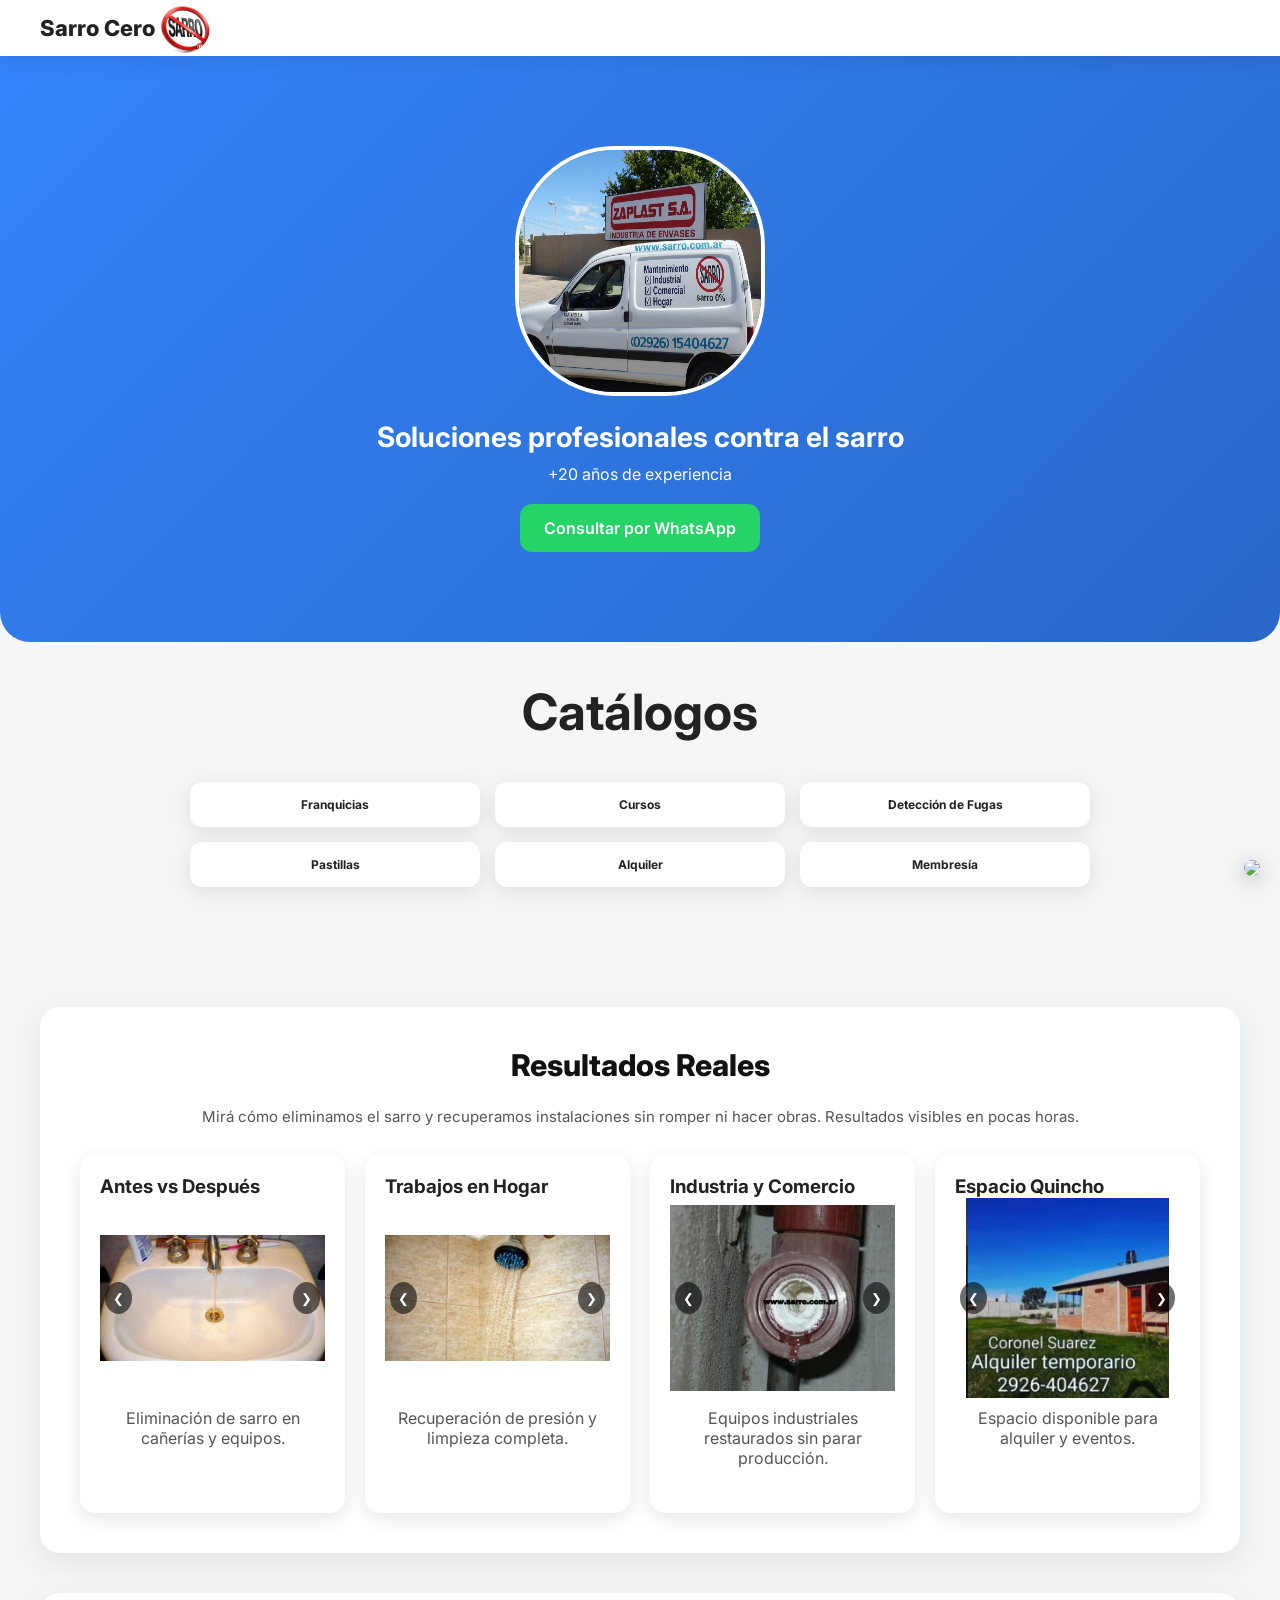
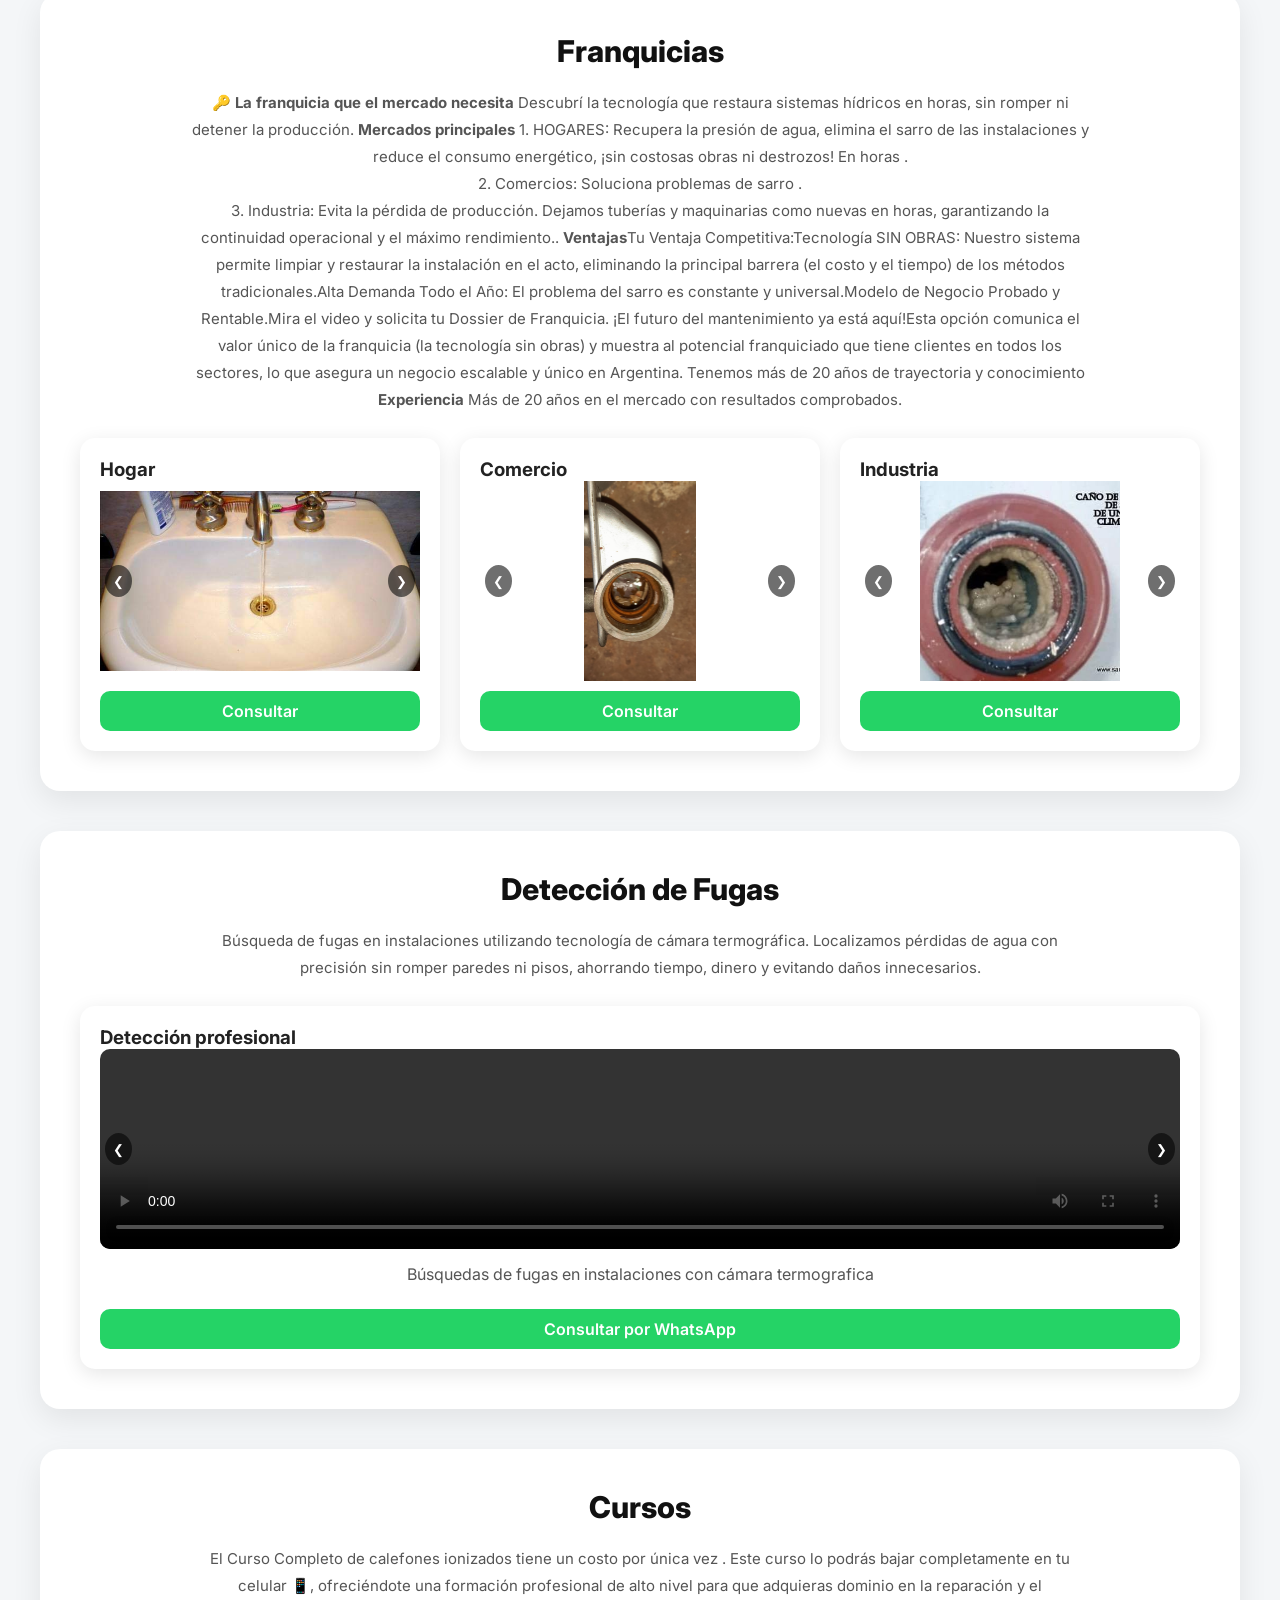
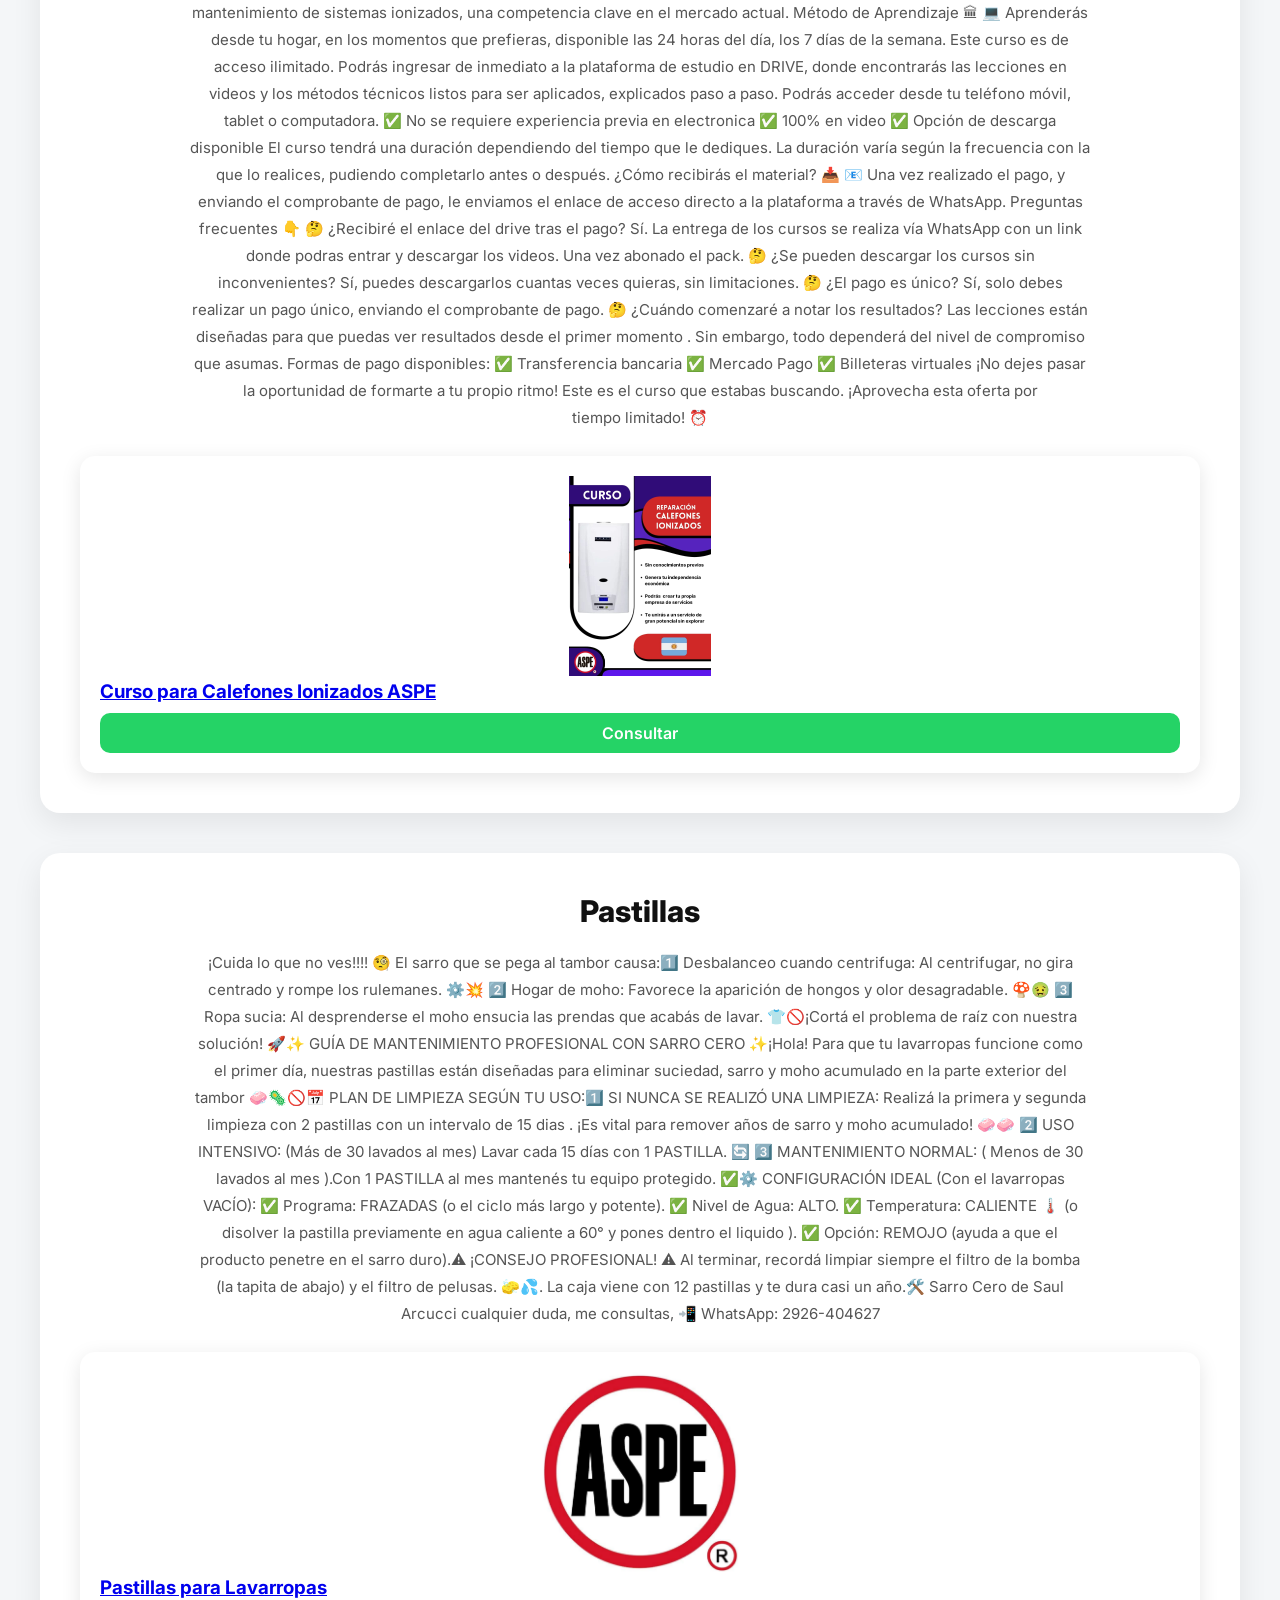
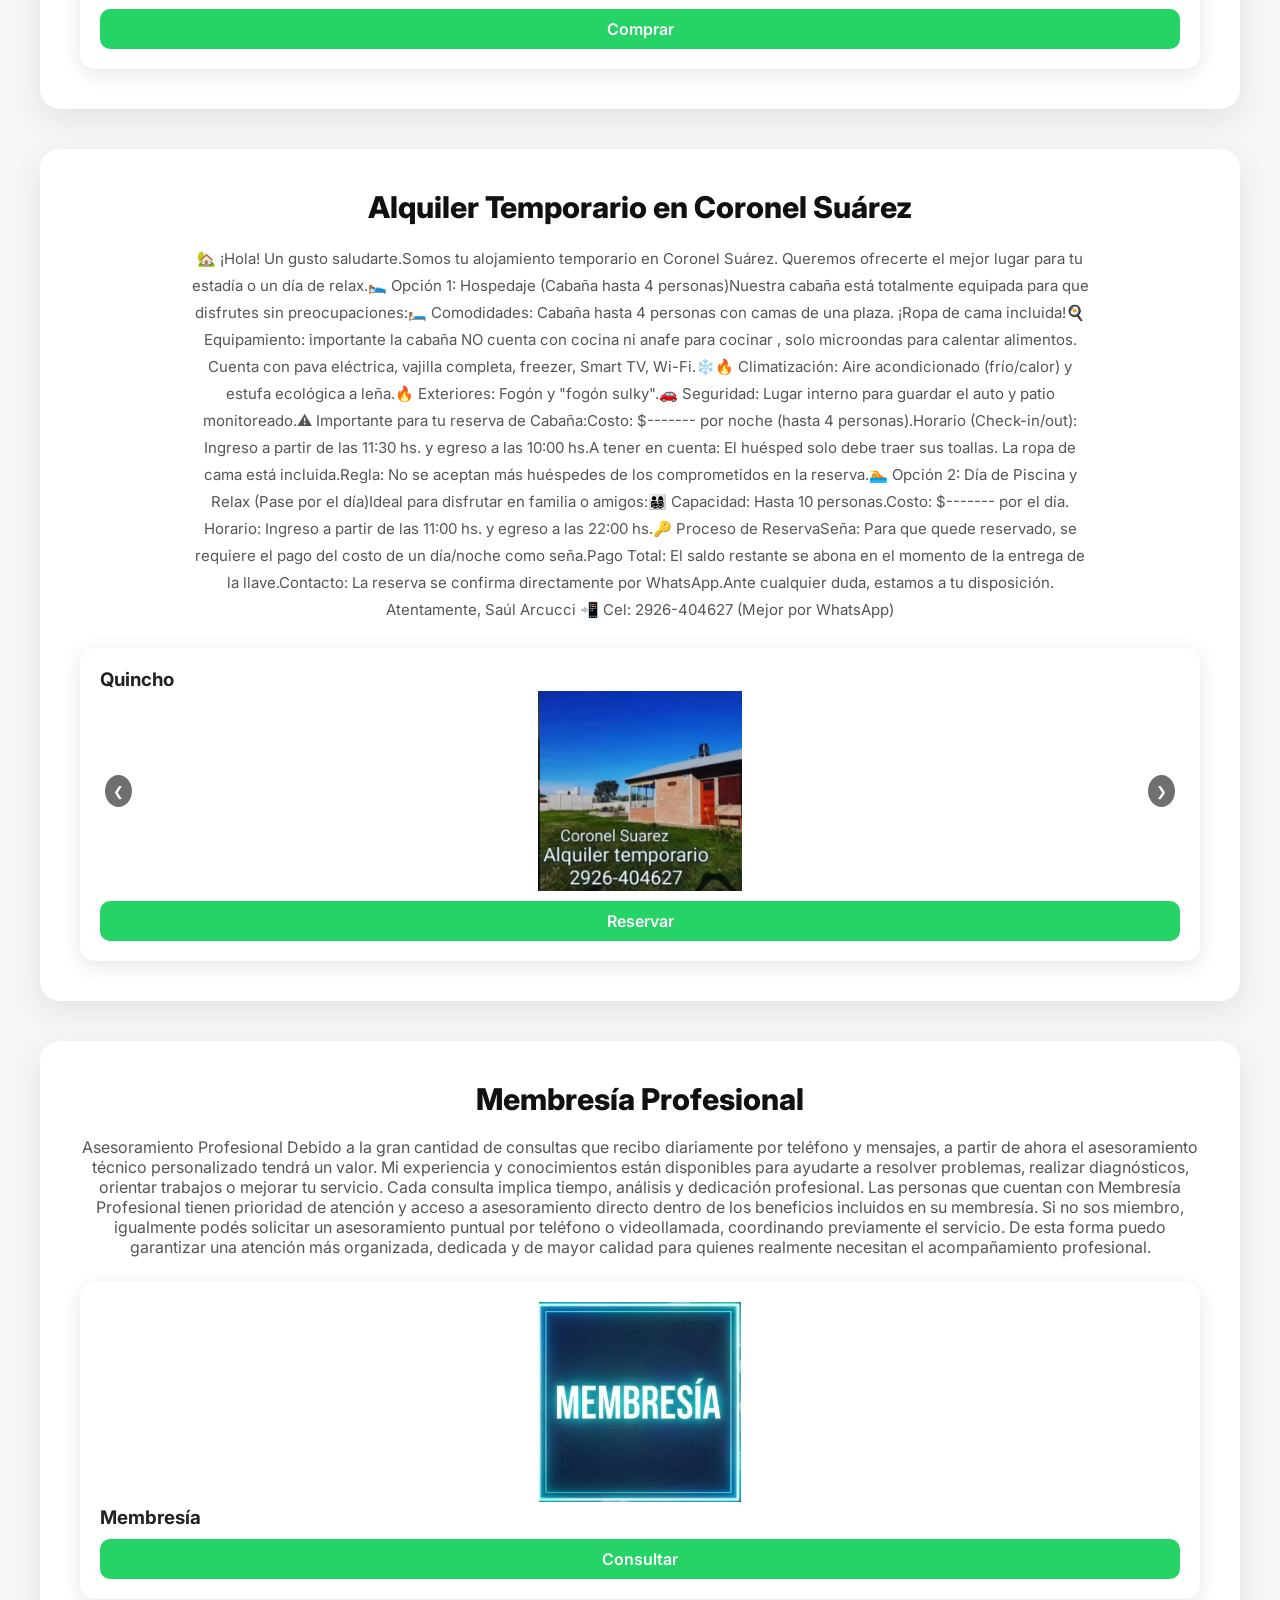
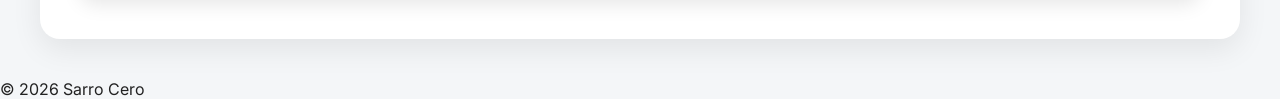
==== commit 257e4ccd: "Update print statement from 'Hello' to 'Goodbye'" ====
--- a/index.html
+++ b/index.html
@@ -395,8 +395,7 @@
 <div class="catalogo-card">
 <div class="catalogo-titulo">Cursos</div>
 <div class="subcatalogo">
-<a href="#cursos">Nivel 1</a>
-<a href="#cursos">Nivel 2</a>
+<a href="#cursos">Curso para Celefones Ionizados ASPE</a>
 </div>
 </div>
 
@@ -782,7 +781,7 @@
 
 <!-- ALQUILER -->
 <section id="alquiler" class="section">
-<h2>Alquiler</h2>
+<h2>Alquiler Temporario en Coronel Suárez</h2>
 <p class="description">​🏡 ¡Hola! Un gusto saludarte.
 ​Somos  tu alojamiento temporario en Coronel Suárez. Queremos ofrecerte el mejor lugar para tu estadía o un día de relax.
 ​🛌 Opción 1: Hospedaje (Cabaña hasta 4 personas)
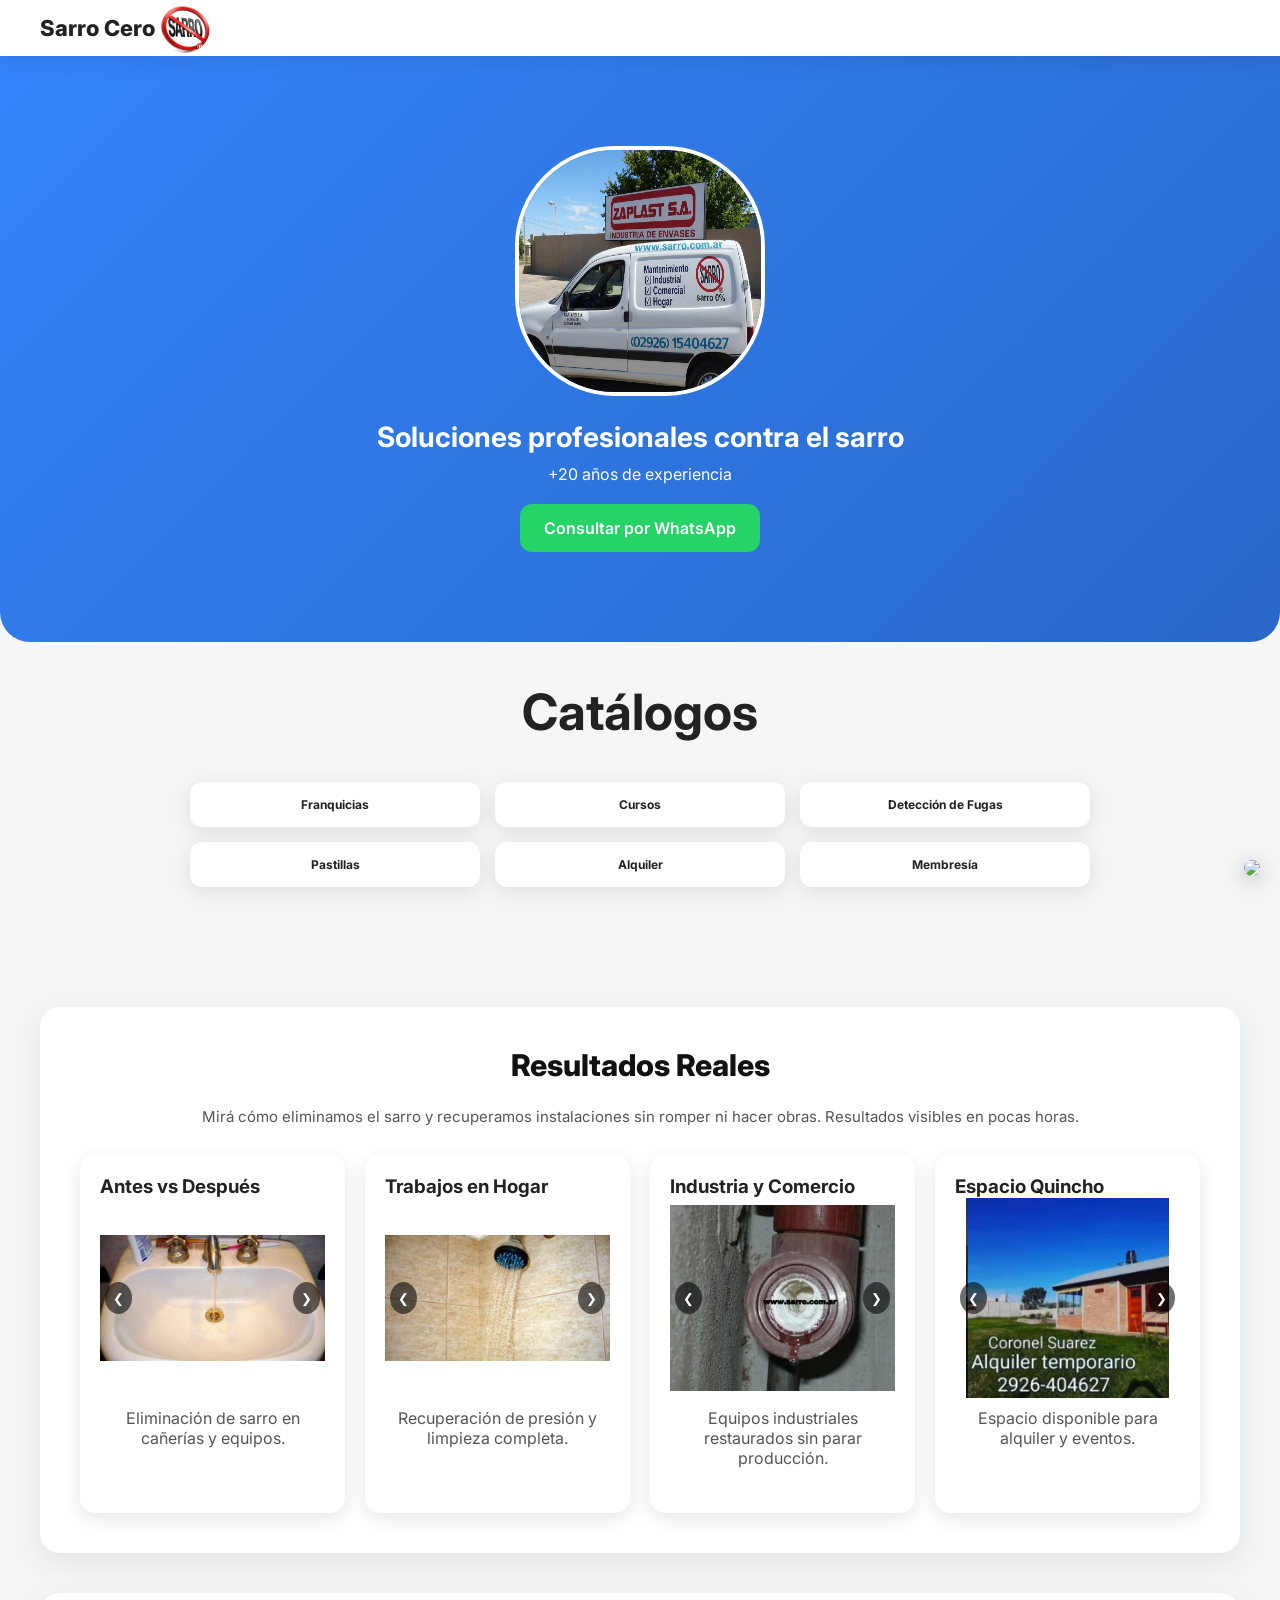
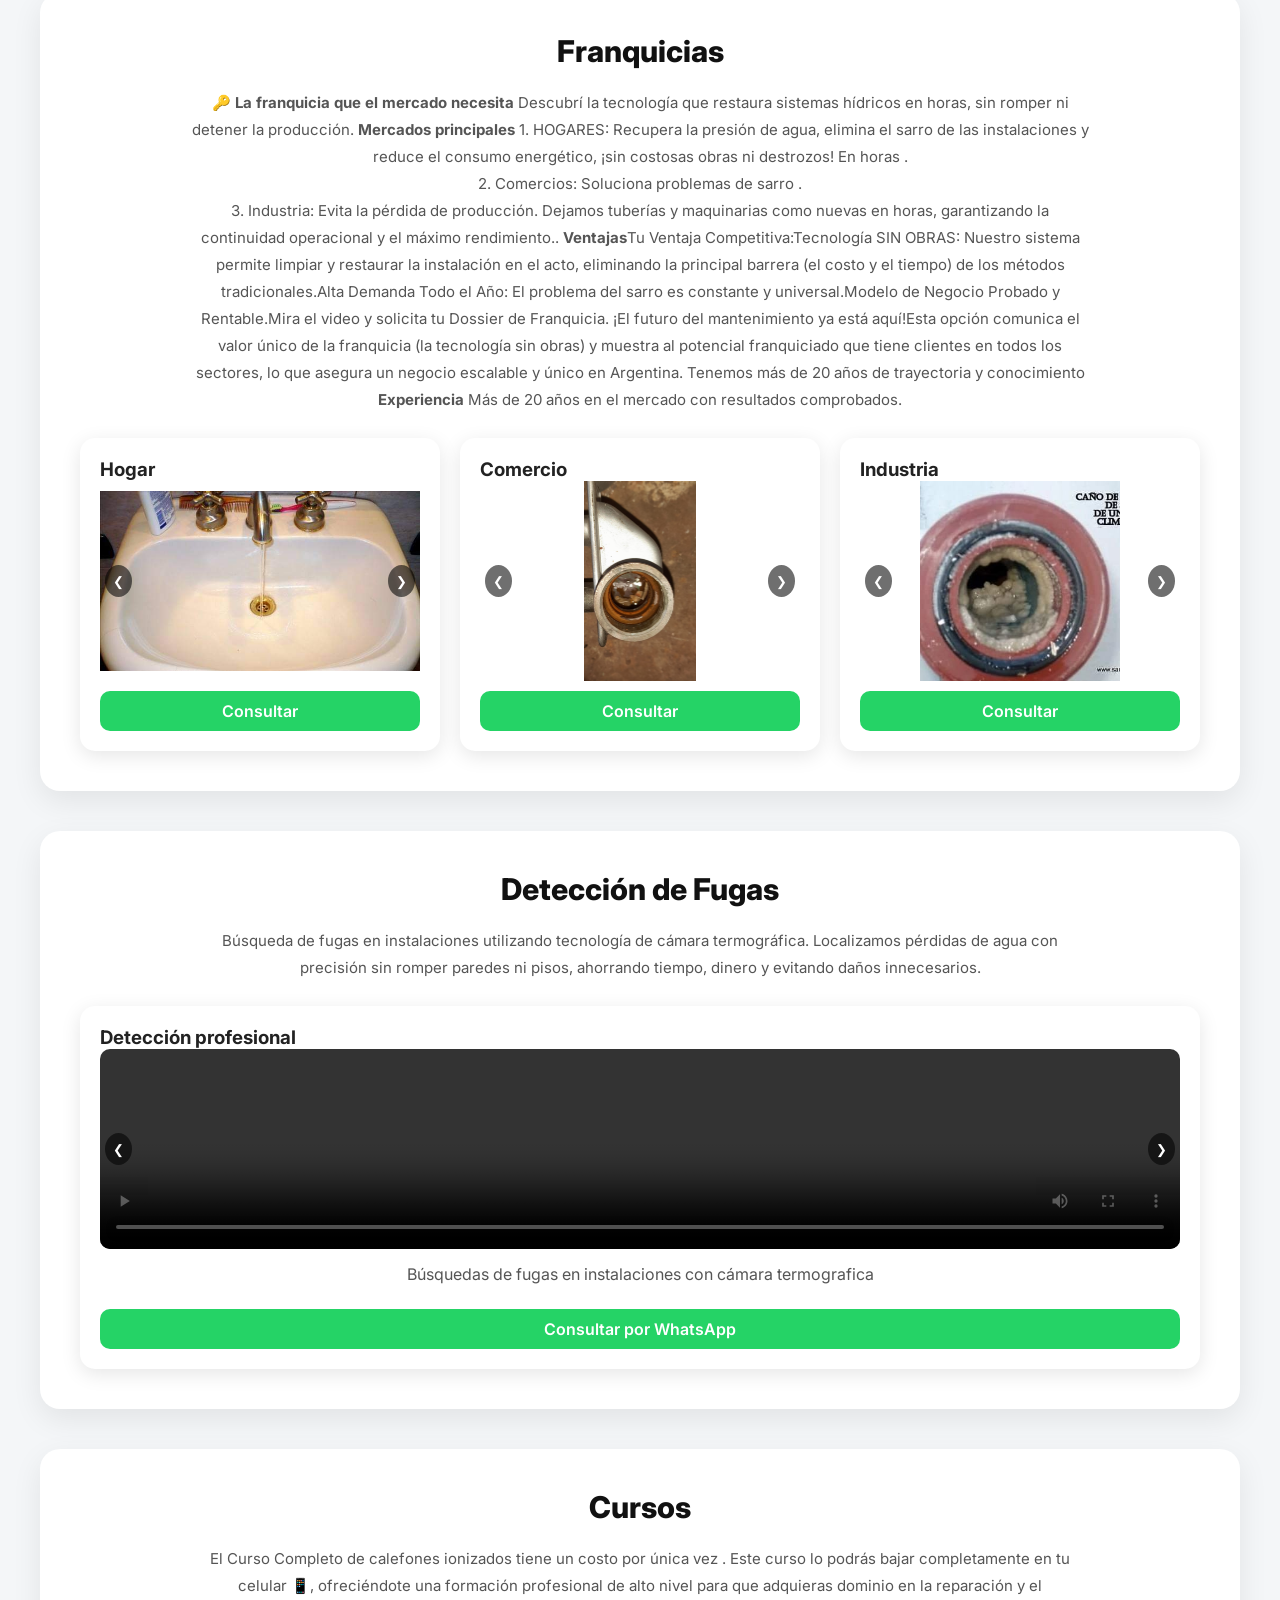
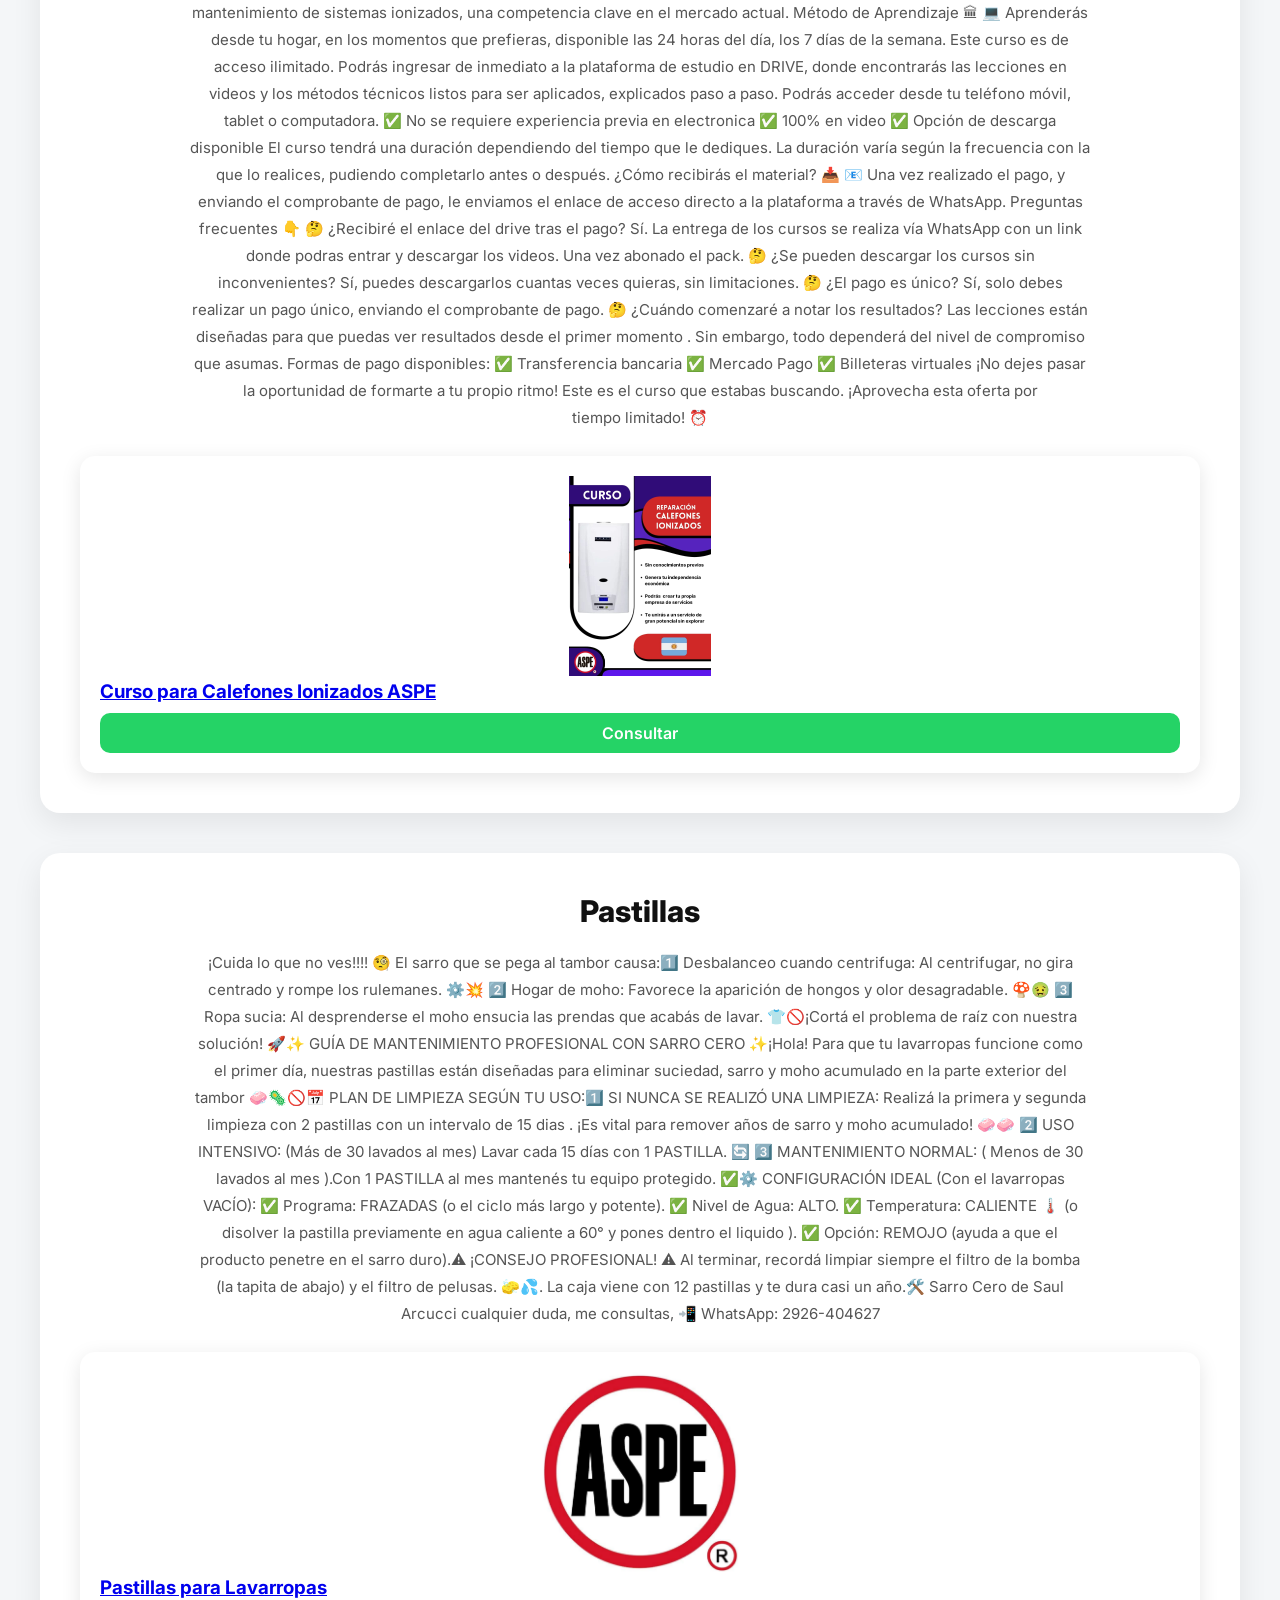
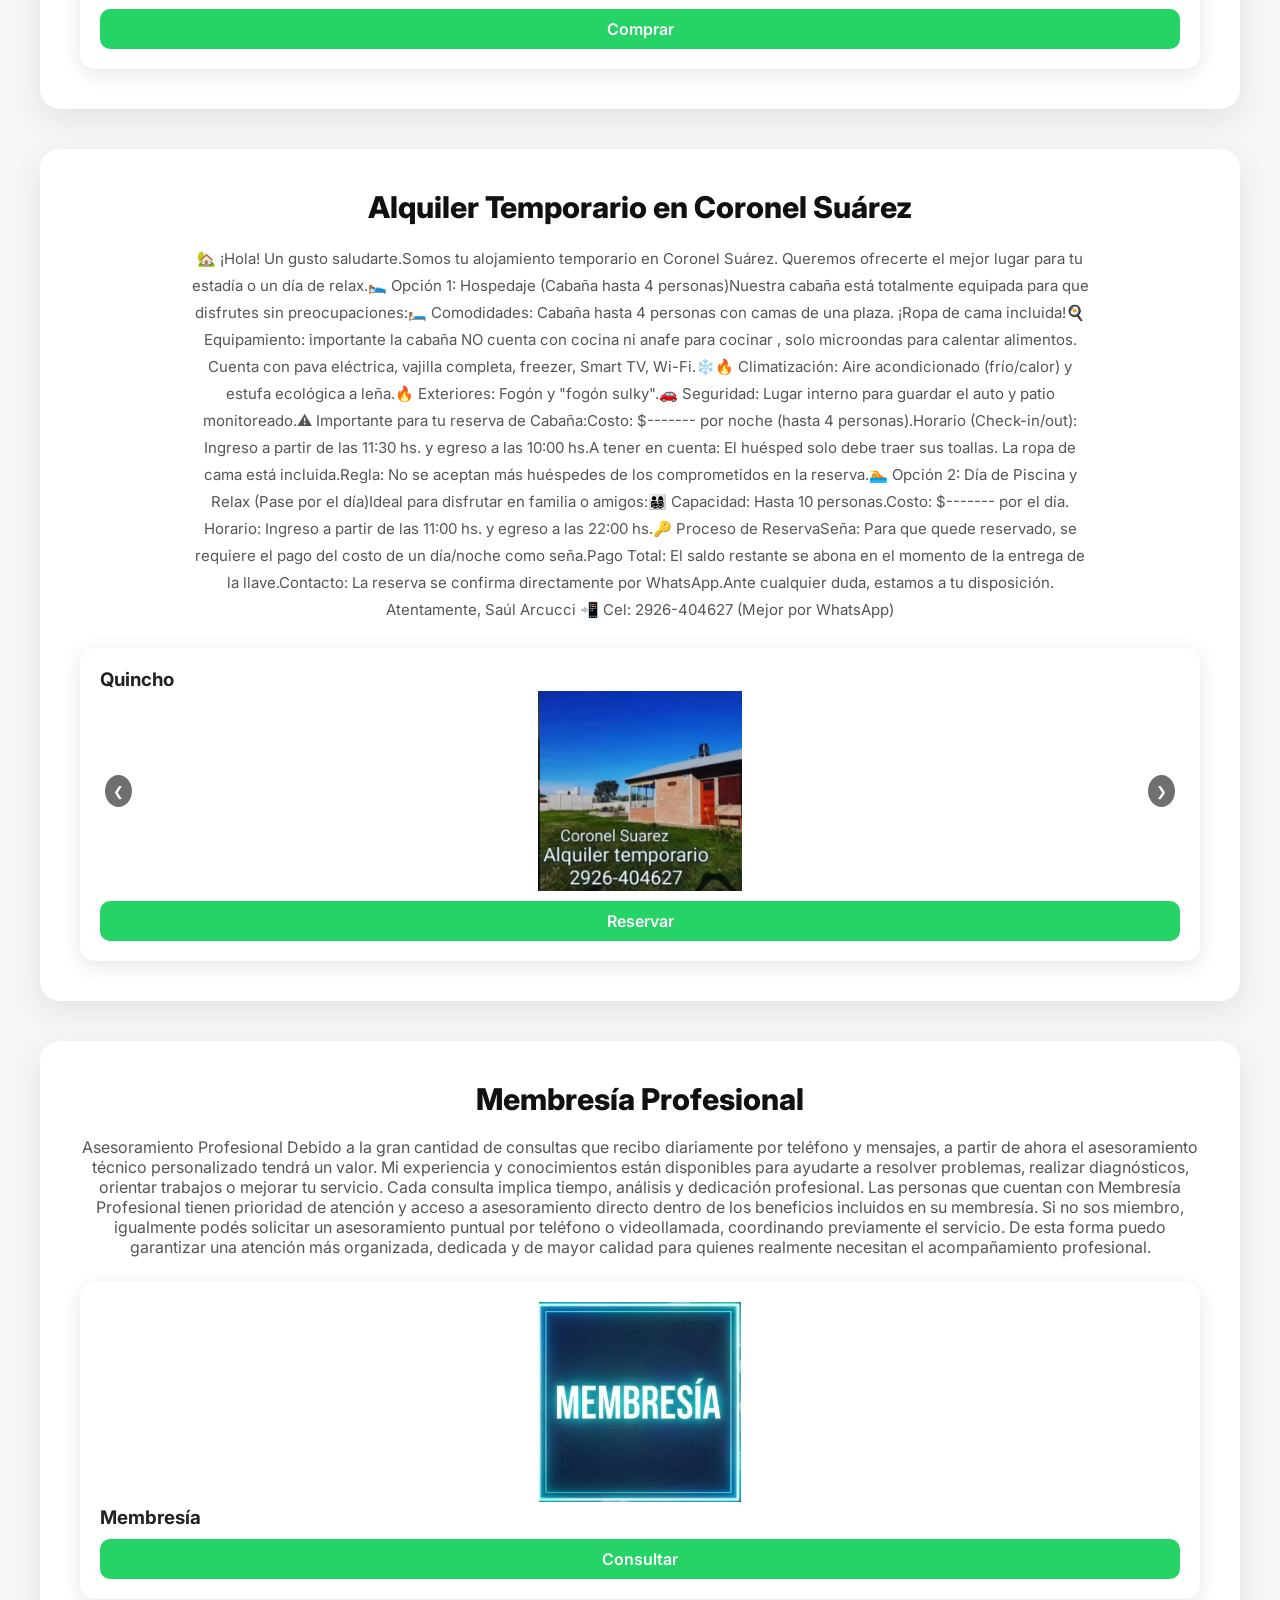
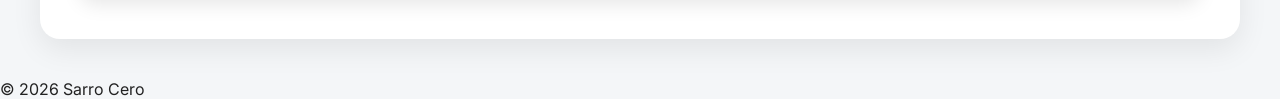
==== commit 94878108: "Update index.html" ====
--- a/index.html
+++ b/index.html
@@ -395,7 +395,7 @@
 <div class="catalogo-card">
 <div class="catalogo-titulo">Cursos</div>
 <div class="subcatalogo">
-<a href="#cursos">Curso para Celefones Ionizados ASPE</a>
+<a href="#cursos">Curso para Calefones Ionizados ASPE</a>
 </div>
 </div>
 
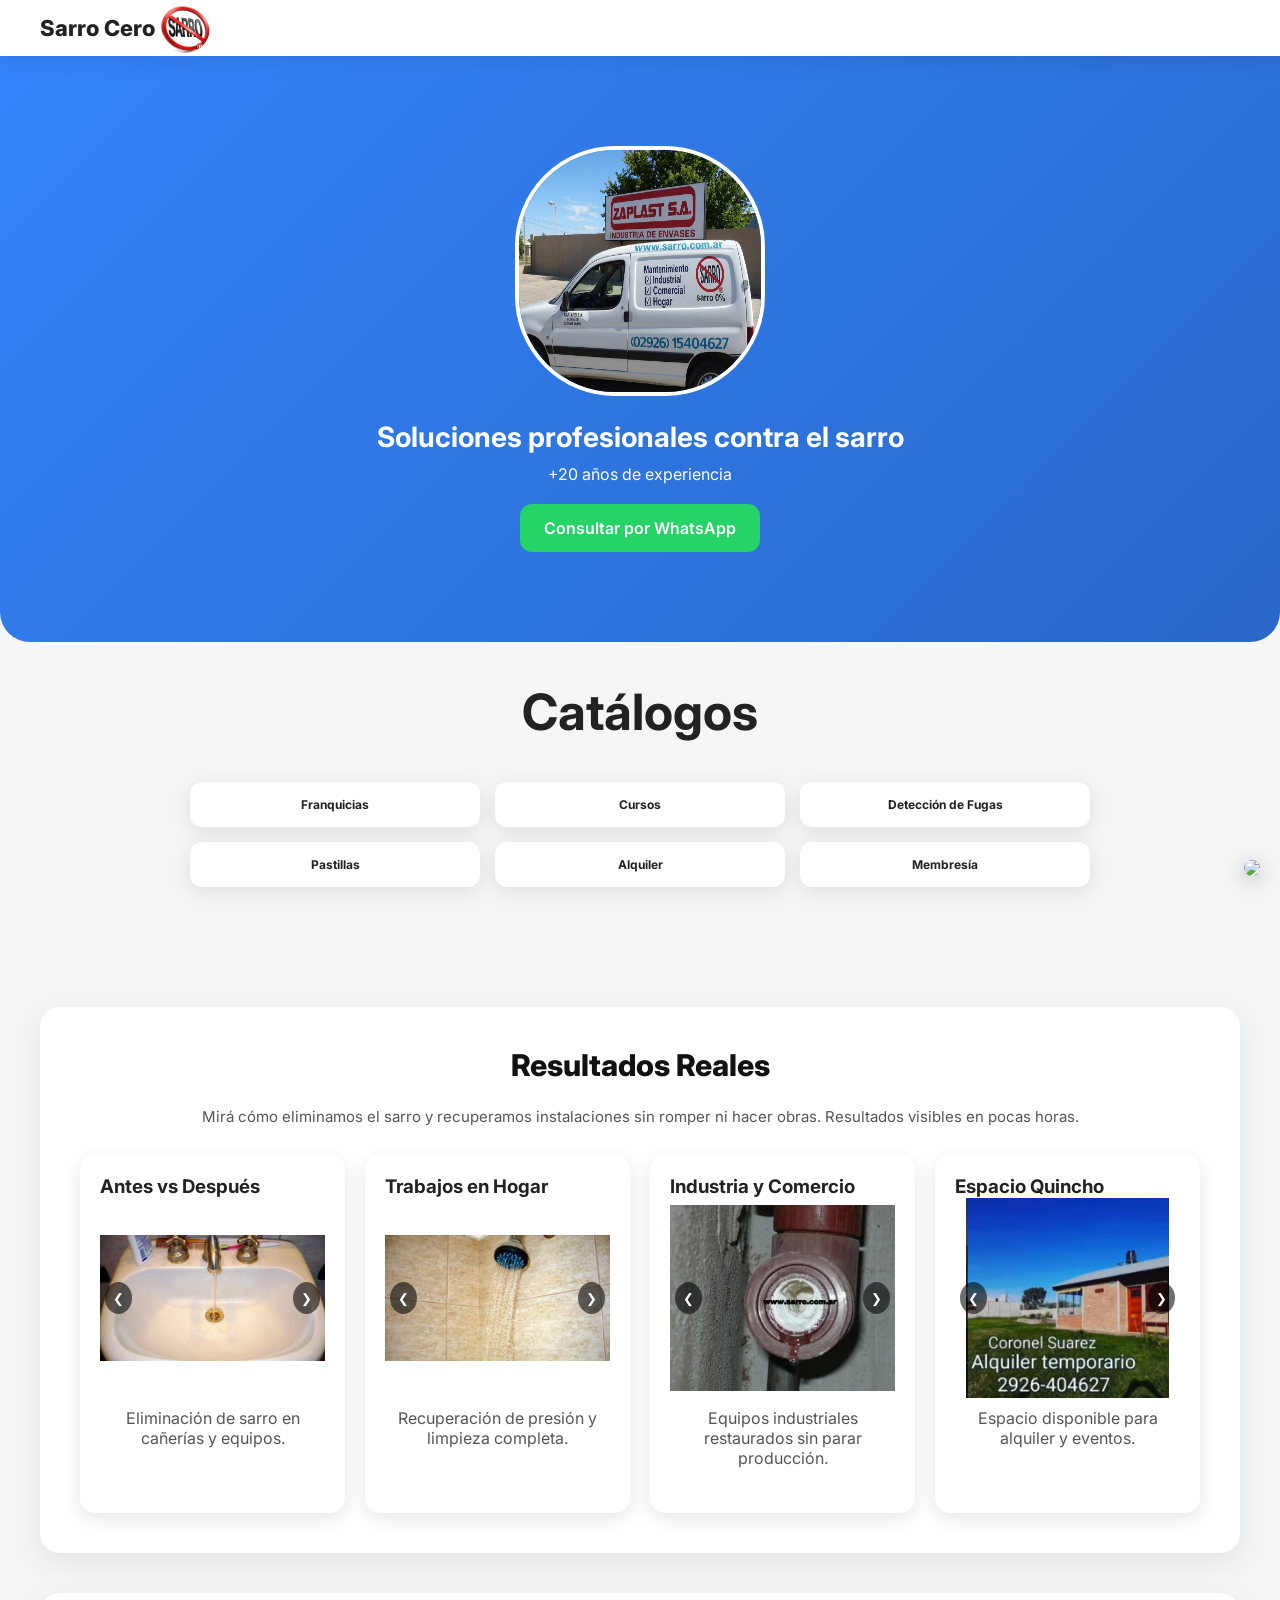
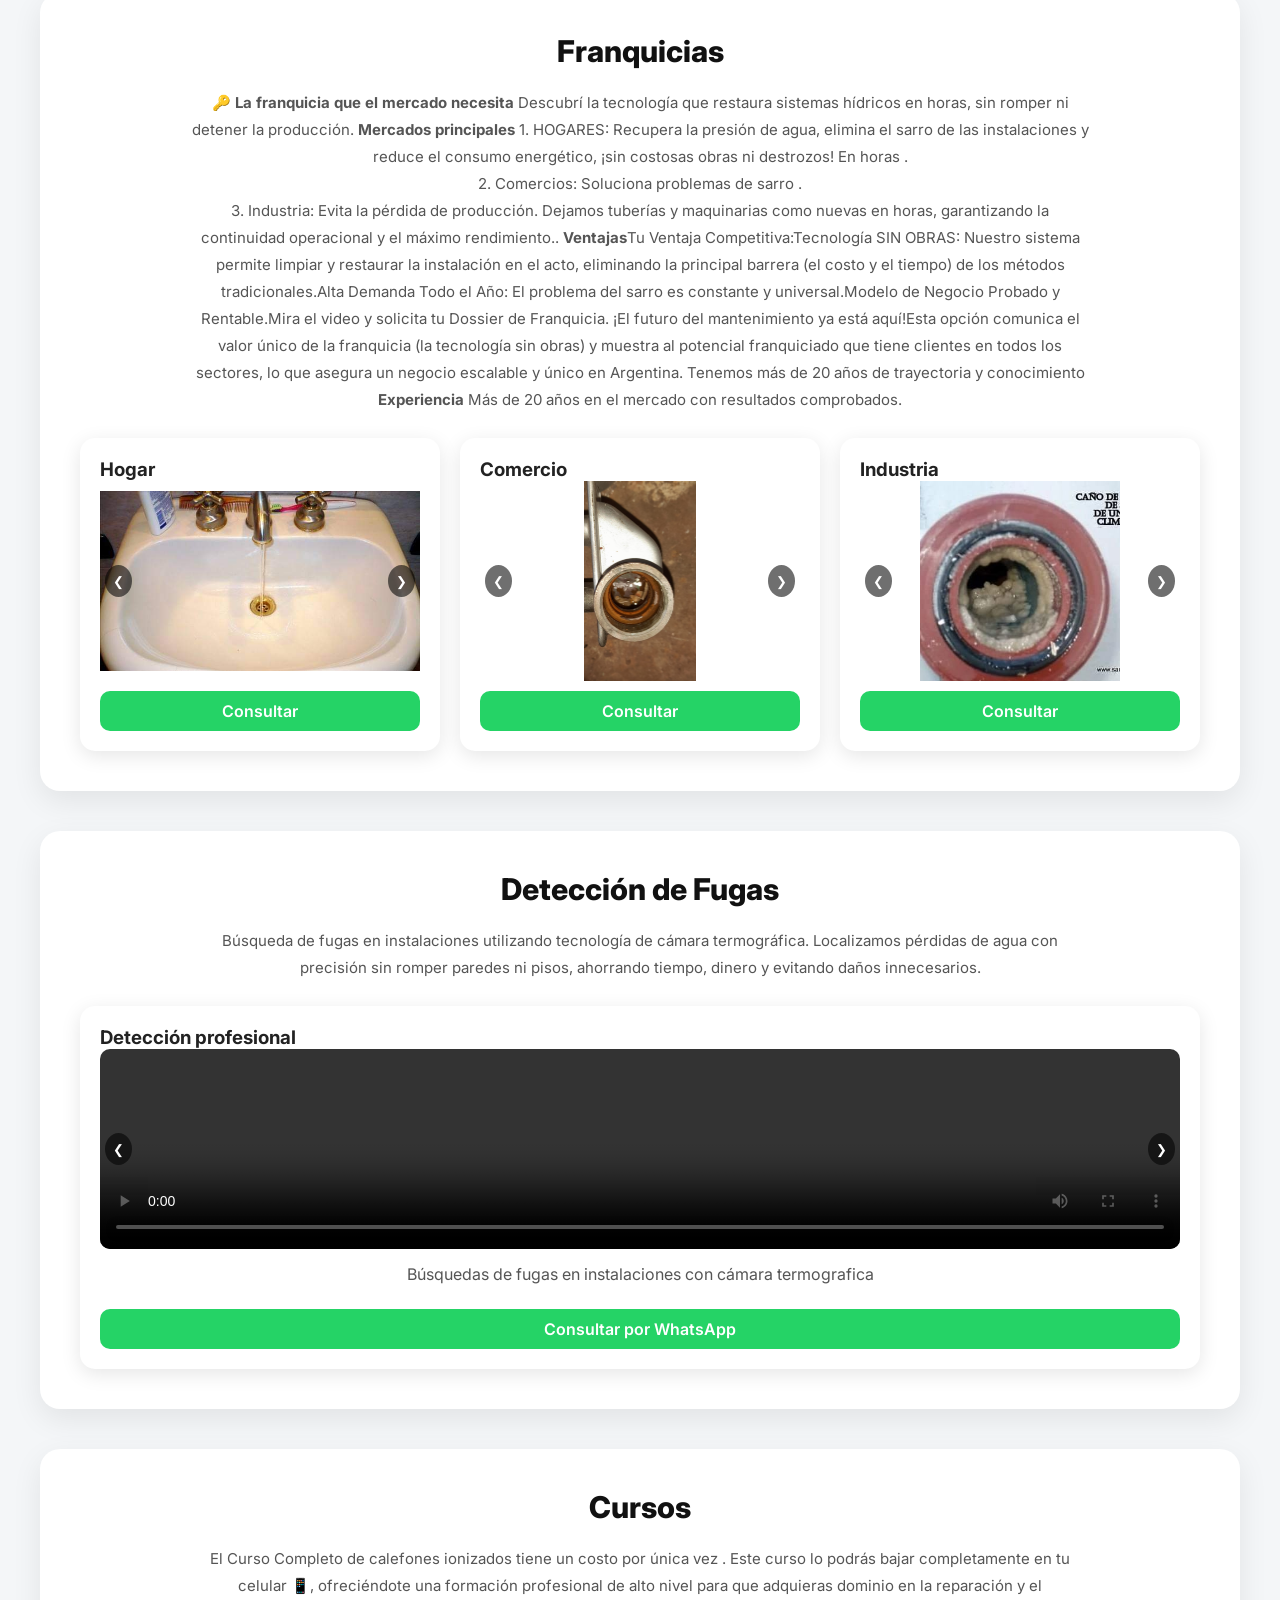
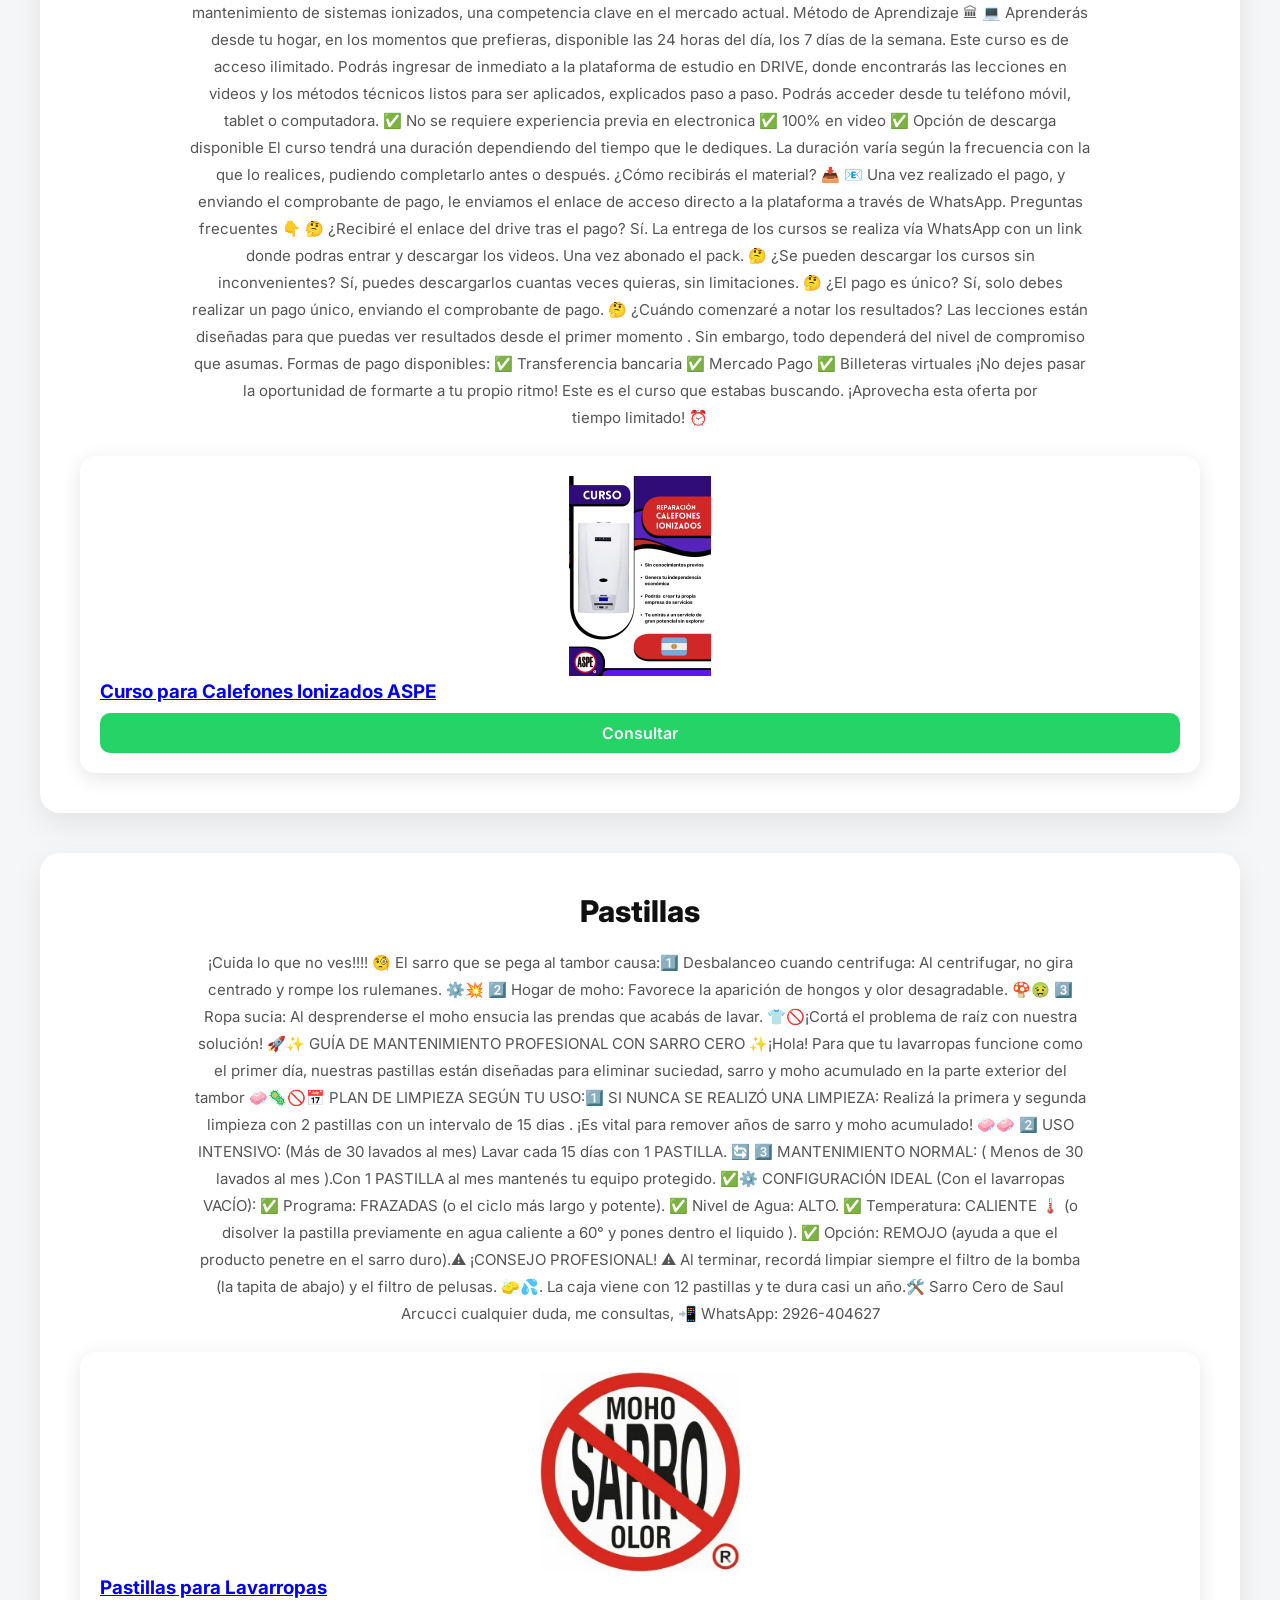
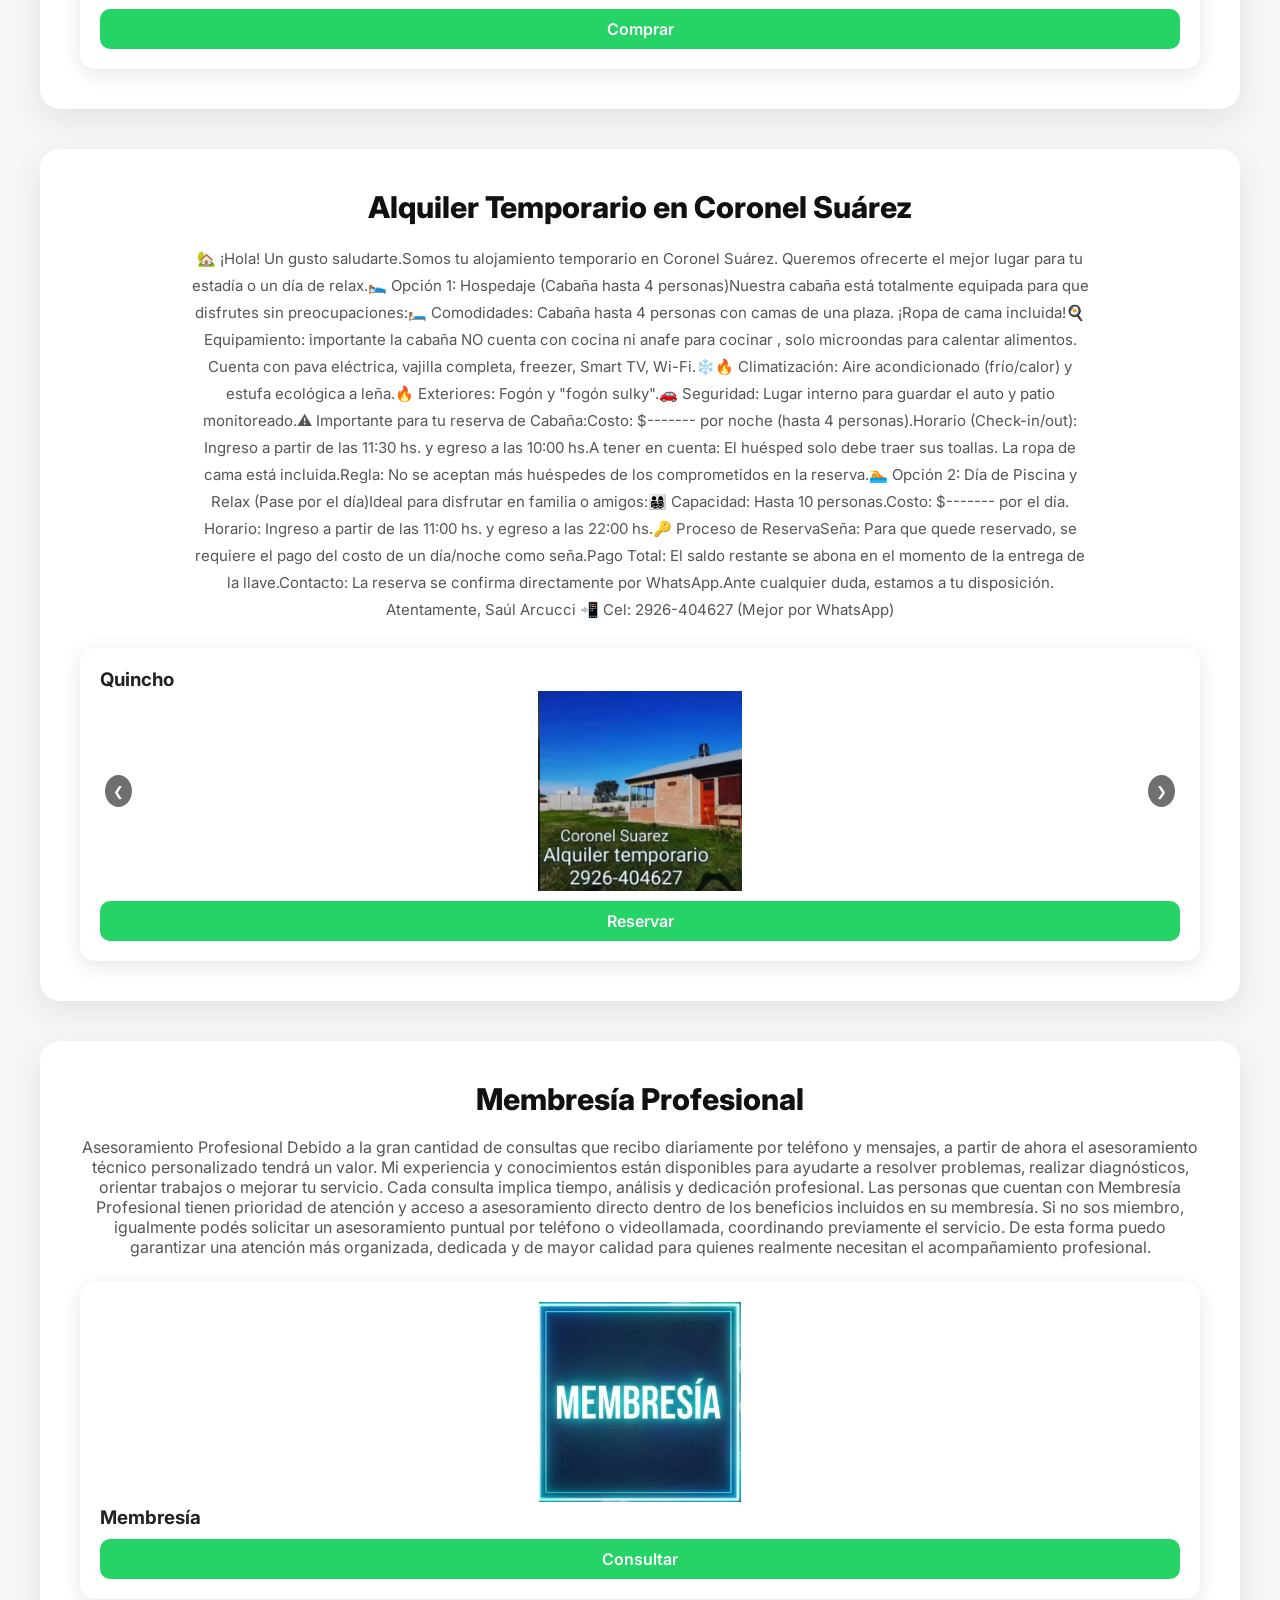
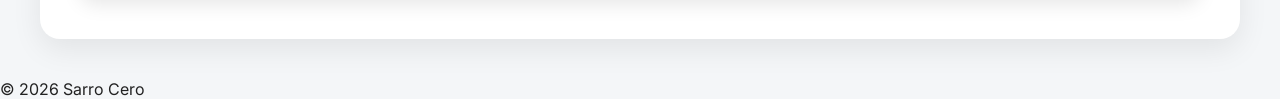
==== commit 78d7ddee: "Update index.html" ====
--- a/index.html
+++ b/index.html
@@ -771,7 +771,7 @@
 
 <div class="card">
         <a href="pastilla1.html" target="_self">
-<img src="pastillas.jpeg">
+<img src="pastillas1.jpeg">
 <h3>Pastillas para Lavarropas</h3>
 </a>
 <a class="btn" href="https://wa.me/5492926404627">Comprar</a>
